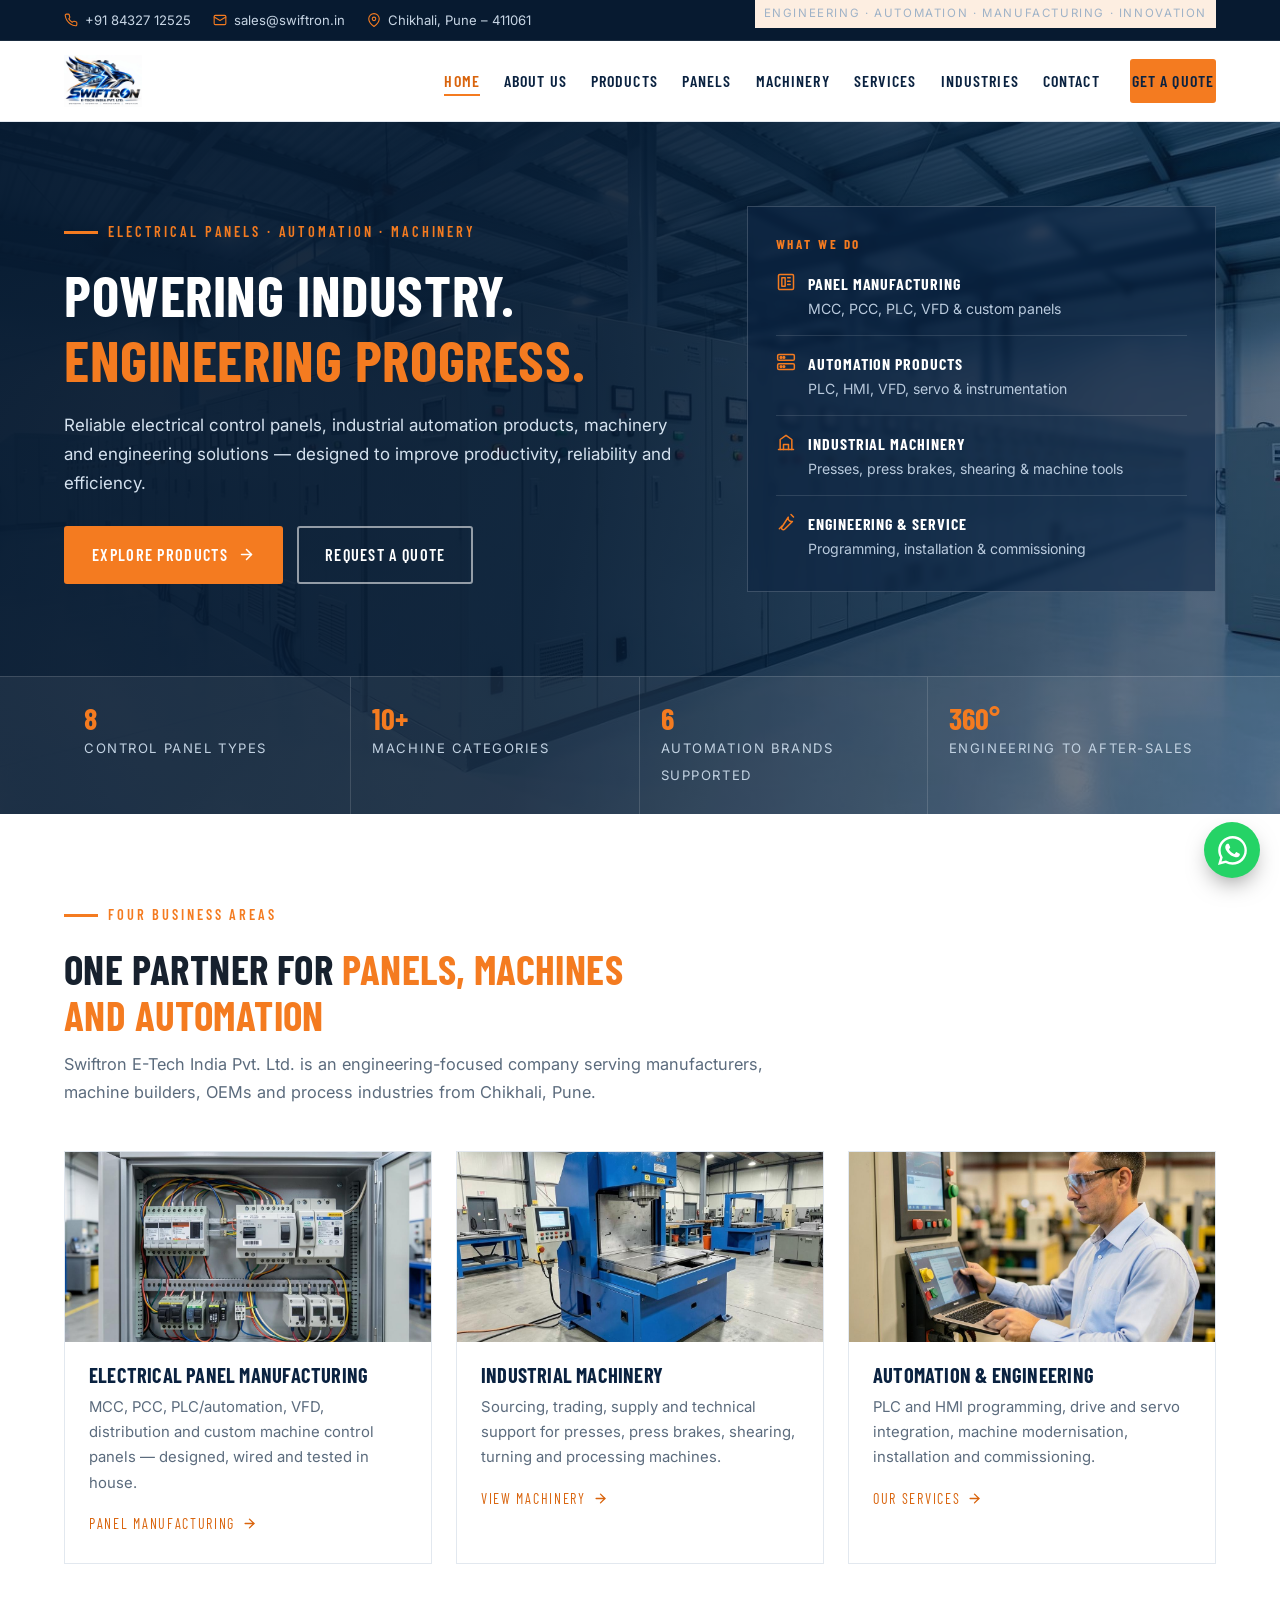
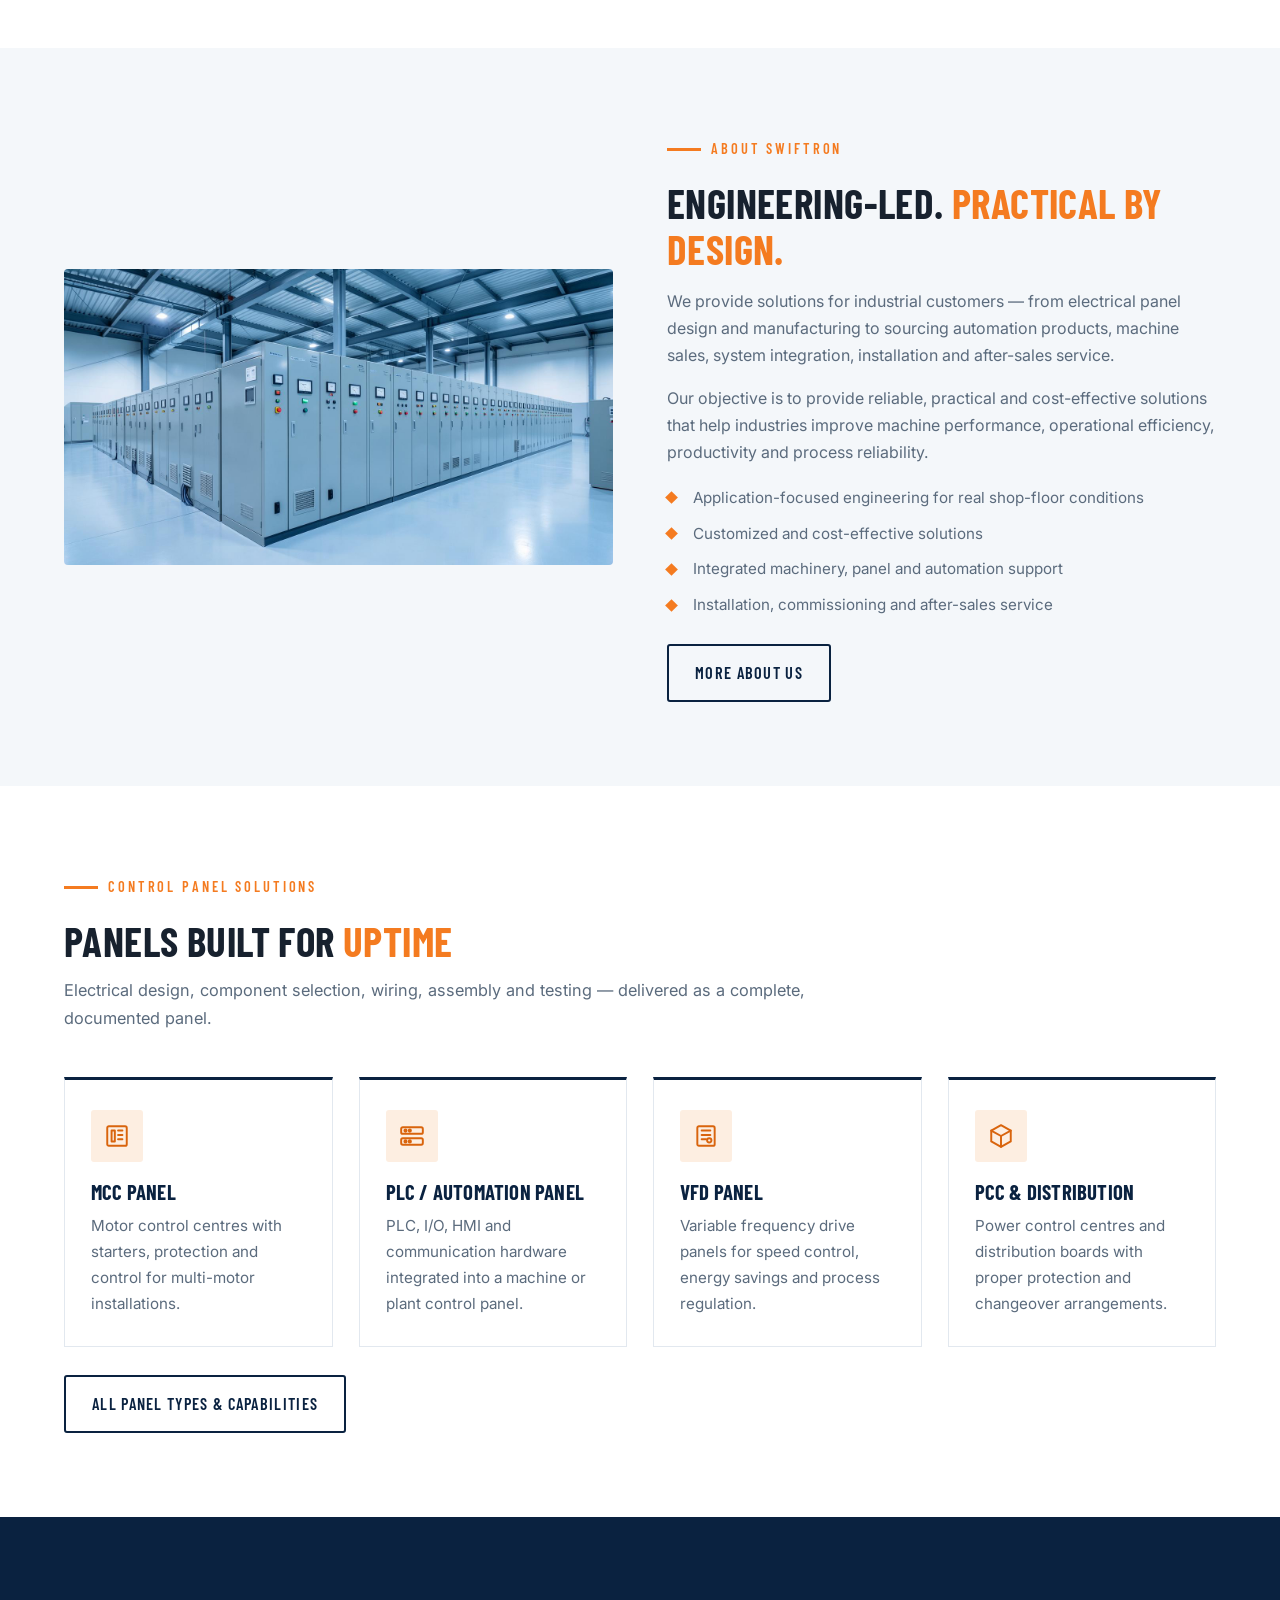
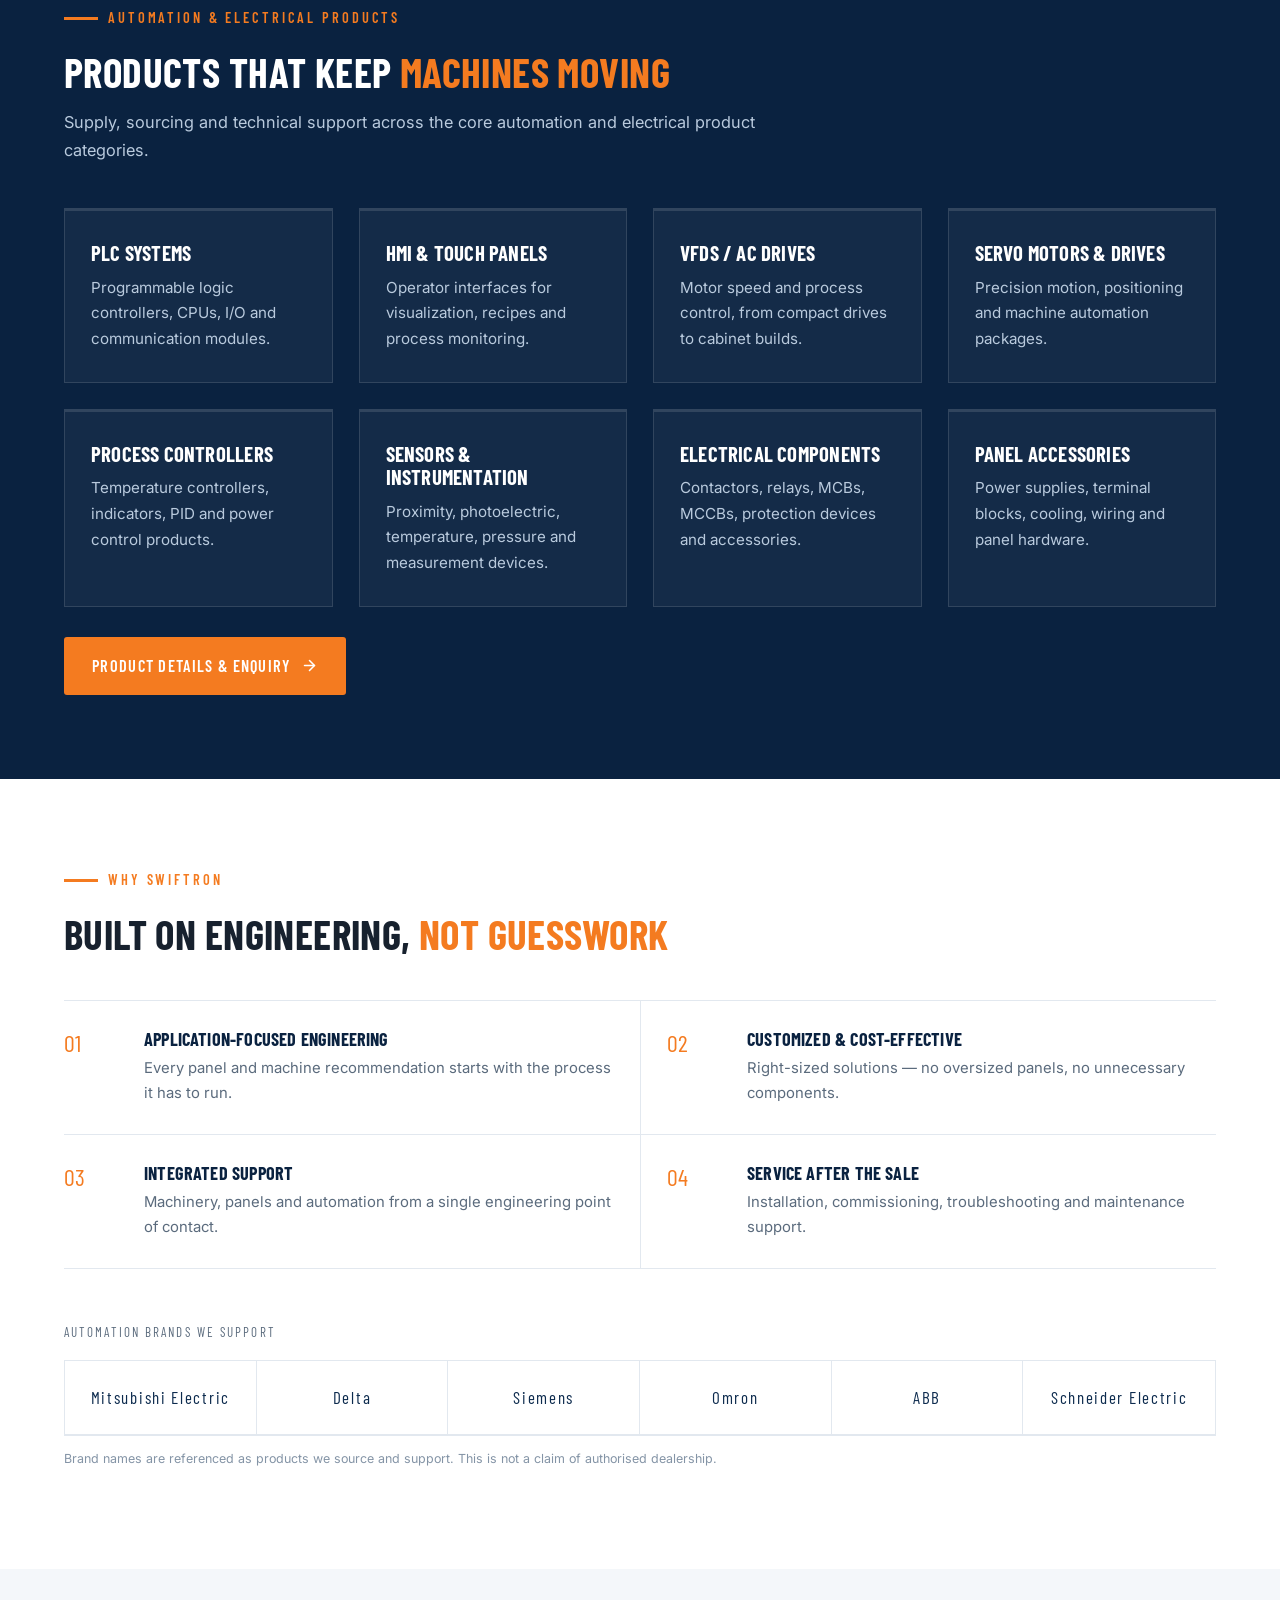
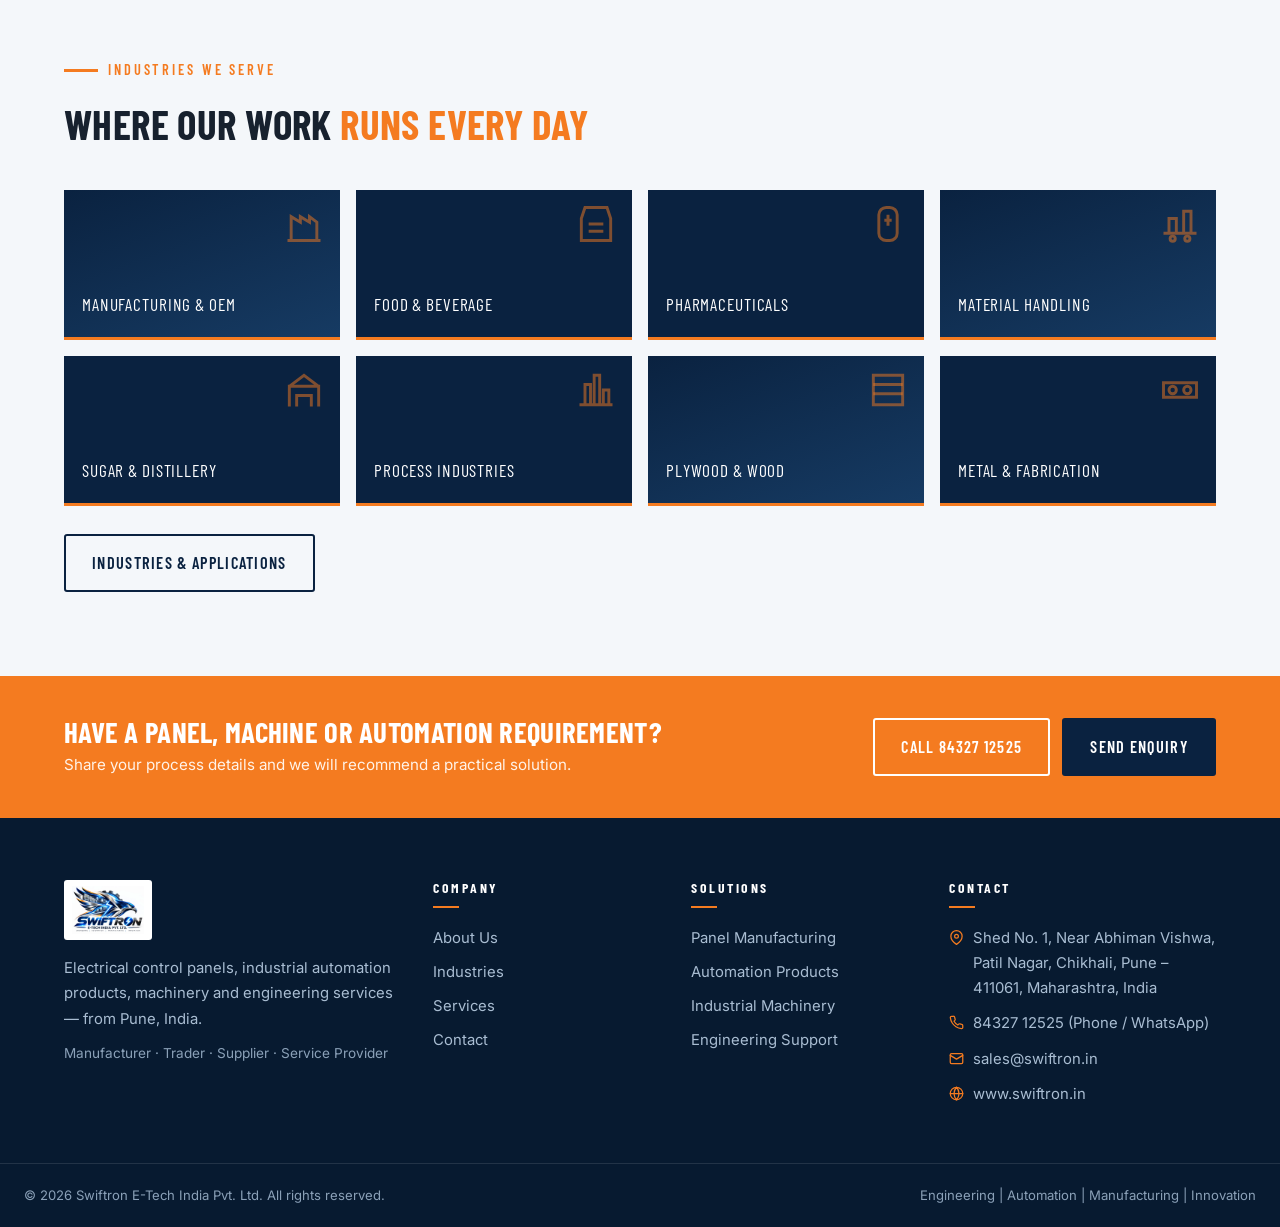
==== index.html @ 4778e4ed "Swiftron E-Tech India website. Static eight-page marketing site (home, about, products, panels, mach" ====
<!DOCTYPE html>
<html lang="en">
<head>
  <meta charset="UTF-8" />
  <meta name="viewport" content="width=device-width, initial-scale=1.0" />
  <title>Swiftron E-Tech India Pvt. Ltd. | Electrical Panels &amp; Industrial Automation</title>
  <meta name="description" content="Swiftron E-Tech India Pvt. Ltd. provides electrical control panel manufacturing, industrial automation products, machinery trading, PLC, HMI, VFD, servo solutions and engineering services in Pune, India." />
  <meta name="keywords" content="electrical control panel manufacturer Pune, industrial automation products, PLC HMI VFD servo drive supplier, MCC PCC PLC panel manufacturing, industrial machinery trading Pune, automation services" />
  <meta property="og:title" content="Swiftron E-Tech India Pvt. Ltd. | Electrical Panels &amp; Industrial Automation" />
  <meta property="og:description" content="Reliable electrical control panels, industrial automation products, machinery and engineering solutions from Pune, India." />
  <meta property="og:type" content="website" />
  <meta property="og:url" content="https://www.swiftron.in/" />
  <link rel="canonical" href="https://www.swiftron.in/" />
  <link rel="icon" href="assets/swiftron-logo.webp" />
  <link rel="preconnect" href="https://fonts.googleapis.com" />
  <link rel="preconnect" href="https://fonts.gstatic.com" crossorigin />
  <link href="https://fonts.googleapis.com/css2?family=Barlow+Condensed:wght@500;600;700&family=Inter:wght@400;500;600;700&display=swap" rel="stylesheet" />
  <link rel="stylesheet" href="css/style.css" />
</head>
<body>

  <!-- ================= TOP BAR ================= -->
  <div class="topbar">
    <div class="container topbar-inner">
      <ul>
        <li>
          <svg viewBox="0 0 24 24" fill="none" stroke="currentColor" stroke-width="1.9" stroke-linecap="round" stroke-linejoin="round"><path d="M22 16.92v3a2 2 0 0 1-2.18 2 19.8 19.8 0 0 1-8.63-3.07 19.5 19.5 0 0 1-6-6A19.8 19.8 0 0 1 2.12 4.2 2 2 0 0 1 4.11 2h3a2 2 0 0 1 2 1.72c.13.96.36 1.9.7 2.81a2 2 0 0 1-.45 2.11L8.09 9.91a16 16 0 0 0 6 6l1.27-1.27a2 2 0 0 1 2.11-.45c.91.34 1.85.57 2.81.7A2 2 0 0 1 22 16.92z"/></svg>
          <a href="tel:+918432712525">+91 84327 12525</a>
        </li>
        <li>
          <svg viewBox="0 0 24 24" fill="none" stroke="currentColor" stroke-width="1.9" stroke-linecap="round" stroke-linejoin="round"><rect x="2" y="4" width="20" height="16" rx="2"/><path d="m22 7-10 6L2 7"/></svg>
          <a href="mailto:sales@swiftron.in">sales@swiftron.in</a>
        </li>
        <li>
          <svg viewBox="0 0 24 24" fill="none" stroke="currentColor" stroke-width="1.9" stroke-linecap="round" stroke-linejoin="round"><path d="M21 10c0 7-9 13-9 13s-9-6-9-13a9 9 0 0 1 18 0z"/><circle cx="12" cy="10" r="3"/></svg>
          Chikhali, Pune – 411061
        </li>
      </ul>
      <span class="tag">Engineering · Automation · Manufacturing · Innovation</span>
    </div>
  </div>

  <!-- ================= HEADER ================= -->
  <header class="site-header">
    <div class="container header-inner">
      <a href="index.html" class="brand" aria-label="Swiftron E-Tech India — Home">
        <img src="assets/swiftron-logo.webp" alt="Swiftron E-Tech India Pvt. Ltd." />
      </a>

      <nav class="nav" aria-label="Main navigation">
        <ul class="nav-links" id="navLinks">
          <li><a href="index.html" class="active">Home</a></li>
          <li><a href="about.html">About Us</a></li>
          <li><a href="products.html">Products</a></li>
          <li><a href="panels.html">Panels</a></li>
          <li><a href="machinery.html">Machinery</a></li>
          <li><a href="services.html">Services</a></li>
          <li><a href="industries.html">Industries</a></li>
          <li><a href="contact.html">Contact</a></li>
          <li><a href="contact.html" class="btn btn-primary btn-sm nav-cta">Get a Quote</a></li>
        </ul>
        <button class="nav-toggle" aria-label="Toggle navigation" aria-expanded="false">
          <span></span><span></span><span></span>
        </button>
      </nav>
    </div>
  </header>

  <!-- ================= HERO ================= -->
  <section class="hero">
    <div class="hero-bg" aria-hidden="true"></div>
    <div class="container hero-inner">
      <div class="hero-copy">
        <span class="eyebrow">Electrical Panels · Automation · Machinery</span>
        <h1>Powering Industry.<br /><em>Engineering Progress.</em></h1>
        <p class="hero-sub">
          Reliable electrical control panels, industrial automation products, machinery and engineering
          solutions — designed to improve productivity, reliability and efficiency.
        </p>
        <div class="hero-cta">
          <a href="products.html" class="btn btn-primary">
            Explore Products
            <svg viewBox="0 0 24 24" fill="none" stroke="currentColor" stroke-width="2.2" stroke-linecap="round" stroke-linejoin="round"><path d="M5 12h14"/><path d="m12 5 7 7-7 7"/></svg>
          </a>
          <a href="contact.html" class="btn btn-outline">Request a Quote</a>
        </div>
      </div>

      <aside class="hero-panel">
        <h4>What we do</h4>
        <ul>
          <li>
            <svg viewBox="0 0 24 24" fill="none" stroke="currentColor" stroke-width="1.8" stroke-linecap="round" stroke-linejoin="round"><rect x="3" y="3" width="18" height="18" rx="1.5"/><path d="M7 7h4v10H7zM14 7h3M14 11h3M14 15h3"/></svg>
            <span><b>Panel Manufacturing</b><span>MCC, PCC, PLC, VFD &amp; custom panels</span></span>
          </li>
          <li>
            <svg viewBox="0 0 24 24" fill="none" stroke="currentColor" stroke-width="1.8" stroke-linecap="round" stroke-linejoin="round"><rect x="2" y="3" width="20" height="7" rx="1.5"/><rect x="2" y="14" width="20" height="7" rx="1.5"/><circle cx="6" cy="6.5" r="1"/><circle cx="9.5" cy="6.5" r="1"/><circle cx="6" cy="17.5" r="1"/><circle cx="9.5" cy="17.5" r="1"/></svg>
            <span><b>Automation Products</b><span>PLC, HMI, VFD, servo &amp; instrumentation</span></span>
          </li>
          <li>
            <svg viewBox="0 0 24 24" fill="none" stroke="currentColor" stroke-width="1.8" stroke-linecap="round" stroke-linejoin="round"><path d="M3 21h18"/><path d="M5 21V9l7-5 7 5v12"/><path d="M9 21v-6h6v6"/></svg>
            <span><b>Industrial Machinery</b><span>Presses, press brakes, shearing &amp; machine tools</span></span>
          </li>
          <li>
            <svg viewBox="0 0 24 24" fill="none" stroke="currentColor" stroke-width="1.8" stroke-linecap="round" stroke-linejoin="round"><path d="M14.7 6.3a4 4 0 0 0 5 5l-9.4 9.4a2.1 2.1 0 0 1-3-3z"/><path d="M18 3l3 3"/><path d="M4 20l3-3"/></svg>
            <span><b>Engineering &amp; Service</b><span>Programming, installation &amp; commissioning</span></span>
          </li>
        </ul>
      </aside>
    </div>

    <div class="stat-strip">
      <div class="container">
        <div class="stat"><strong>8</strong><span>Control panel types</span></div>
        <div class="stat"><strong>10+</strong><span>Machine categories</span></div>
        <div class="stat"><strong>6</strong><span>Automation brands supported</span></div>
        <div class="stat"><strong>360°</strong><span>Engineering to after-sales</span></div>
      </div>
    </div>
  </section>

  <!-- ================= CAPABILITIES ================= -->
  <section class="section">
    <div class="container">
      <div class="sec-head reveal">
        <span class="eyebrow">Four business areas</span>
        <h2>One partner for <span class="accent">panels, machines<br />and automation</span></h2>
        <p>Swiftron E-Tech India Pvt. Ltd. is an engineering-focused company serving manufacturers, machine builders, OEMs and process industries from Chikhali, Pune.</p>
      </div>

      <div class="cap-grid">
        <a href="panels.html" class="cap reveal">
          <div class="cap-img"><img src="assets/panel.jpg" alt="Electrical control panel interior with PLC and wiring" loading="lazy" /></div>
          <div class="cap-body">
            <h3>Electrical Panel Manufacturing</h3>
            <p>MCC, PCC, PLC/automation, VFD, distribution and custom machine control panels — designed, wired and tested in house.</p>
            <span class="cap-link">Panel manufacturing
              <svg viewBox="0 0 24 24" fill="none" stroke="currentColor" stroke-width="2.2" stroke-linecap="round" stroke-linejoin="round"><path d="M5 12h14"/><path d="m12 5 7 7-7 7"/></svg>
            </span>
          </div>
        </a>

        <a href="machinery.html" class="cap reveal">
          <div class="cap-img"><img src="assets/machinery.jpg" alt="Hydraulic press brake machine in a fabrication workshop" loading="lazy" /></div>
          <div class="cap-body">
            <h3>Industrial Machinery</h3>
            <p>Sourcing, trading, supply and technical support for presses, press brakes, shearing, turning and processing machines.</p>
            <span class="cap-link">View machinery
              <svg viewBox="0 0 24 24" fill="none" stroke="currentColor" stroke-width="2.2" stroke-linecap="round" stroke-linejoin="round"><path d="M5 12h14"/><path d="m12 5 7 7-7 7"/></svg>
            </span>
          </div>
        </a>

        <a href="services.html" class="cap reveal">
          <div class="cap-img"><img src="assets/engineer.jpg" alt="Automation engineer commissioning a control panel with a laptop" loading="lazy" /></div>
          <div class="cap-body">
            <h3>Automation &amp; Engineering</h3>
            <p>PLC and HMI programming, drive and servo integration, machine modernisation, installation and commissioning.</p>
            <span class="cap-link">Our services
              <svg viewBox="0 0 24 24" fill="none" stroke="currentColor" stroke-width="2.2" stroke-linecap="round" stroke-linejoin="round"><path d="M5 12h14"/><path d="m12 5 7 7-7 7"/></svg>
            </span>
          </div>
        </a>
      </div>
    </div>
  </section>

  <!-- ================= ABOUT SPLIT ================= -->
  <section class="section paper">
    <div class="container split">
      <div class="split-media reveal">
        <img src="assets/hero.jpg" alt="Row of industrial electrical control panels" loading="lazy" />
      </div>
      <div class="reveal">
        <span class="eyebrow">About Swiftron</span>
        <h2>Engineering-led. <span class="accent">Practical by design.</span></h2>
        <p>
          We provide solutions for industrial customers — from electrical panel design and manufacturing
          to sourcing automation products, machine sales, system integration, installation and
          after-sales service.
        </p>
        <p>
          Our objective is to provide reliable, practical and cost-effective solutions that help industries
          improve machine performance, operational efficiency, productivity and process reliability.
        </p>
        <ul class="tick-list">
          <li>Application-focused engineering for real shop-floor conditions</li>
          <li>Customized and cost-effective solutions</li>
          <li>Integrated machinery, panel and automation support</li>
          <li>Installation, commissioning and after-sales service</li>
        </ul>
        <p style="margin-top:26px;margin-bottom:0">
          <a href="about.html" class="btn btn-ghost">More about us</a>
        </p>
      </div>
    </div>
  </section>

  <!-- ================= PANEL SOLUTIONS ================= -->
  <section class="section">
    <div class="container">
      <div class="sec-head reveal">
        <span class="eyebrow">Control panel solutions</span>
        <h2>Panels built for <span class="accent">uptime</span></h2>
        <p>Electrical design, component selection, wiring, assembly and testing — delivered as a complete, documented panel.</p>
      </div>

      <div class="grid grid-4">
        <a href="panels.html" class="card reveal" style="border-top-color:var(--navy-800)">
          <span class="icon-badge"><svg viewBox="0 0 24 24" fill="none" stroke="currentColor" stroke-width="1.8" stroke-linecap="round" stroke-linejoin="round"><rect x="3" y="3" width="18" height="18" rx="1.5"/><path d="M7 7h3v10H7zM13 7h4M13 11h4M13 15h4"/></svg></span>
          <h3>MCC Panel</h3>
          <p>Motor control centres with starters, protection and control for multi-motor installations.</p>
        </a>
        <a href="panels.html" class="card reveal" style="border-top-color:var(--navy-800)">
          <span class="icon-badge"><svg viewBox="0 0 24 24" fill="none" stroke="currentColor" stroke-width="1.8" stroke-linecap="round" stroke-linejoin="round"><rect x="2" y="4" width="20" height="6" rx="1.5"/><rect x="2" y="14" width="20" height="6" rx="1.5"/><circle cx="6" cy="7" r="1"/><circle cx="10" cy="7" r="1"/><circle cx="6" cy="17" r="1"/><circle cx="10" cy="17" r="1"/></svg></span>
          <h3>PLC / Automation Panel</h3>
          <p>PLC, I/O, HMI and communication hardware integrated into a machine or plant control panel.</p>
        </a>
        <a href="panels.html" class="card reveal" style="border-top-color:var(--navy-800)">
          <span class="icon-badge"><svg viewBox="0 0 24 24" fill="none" stroke="currentColor" stroke-width="1.8" stroke-linecap="round" stroke-linejoin="round"><rect x="4" y="3" width="16" height="18" rx="1.5"/><path d="M8 7h8M8 11h8M8 15h4"/><circle cx="15" cy="16" r="2"/></svg></span>
          <h3>VFD Panel</h3>
          <p>Variable frequency drive panels for speed control, energy savings and process regulation.</p>
        </a>
        <a href="panels.html" class="card reveal" style="border-top-color:var(--navy-800)">
          <span class="icon-badge"><svg viewBox="0 0 24 24" fill="none" stroke="currentColor" stroke-width="1.8" stroke-linecap="round" stroke-linejoin="round"><path d="M12 2 3 7v10l9 5 9-5V7z"/><path d="M12 12v10M3 7l9 5 9-5"/></svg></span>
          <h3>PCC &amp; Distribution</h3>
          <p>Power control centres and distribution boards with proper protection and changeover arrangements.</p>
        </a>
      </div>

      <p class="reveal" style="margin-top:28px;margin-bottom:0">
        <a href="panels.html" class="btn btn-ghost">All panel types &amp; capabilities</a>
      </p>
    </div>
  </section>

  <!-- ================= PRODUCT RANGE ================= -->
  <section class="section dark">
    <div class="container">
      <div class="sec-head reveal">
        <span class="eyebrow">Automation &amp; electrical products</span>
        <h2>Products that keep <span class="accent">machines moving</span></h2>
        <p>Supply, sourcing and technical support across the core automation and electrical product categories.</p>
      </div>

      <div class="grid grid-4">
        <div class="card reveal" style="background:rgba(255,255,255,.04);border-color:rgba(255,255,255,.12)">
          <h3 style="color:#fff">PLC Systems</h3>
          <p style="color:#b9cadd">Programmable logic controllers, CPUs, I/O and communication modules.</p>
        </div>
        <div class="card reveal" style="background:rgba(255,255,255,.04);border-color:rgba(255,255,255,.12)">
          <h3 style="color:#fff">HMI &amp; Touch Panels</h3>
          <p style="color:#b9cadd">Operator interfaces for visualization, recipes and process monitoring.</p>
        </div>
        <div class="card reveal" style="background:rgba(255,255,255,.04);border-color:rgba(255,255,255,.12)">
          <h3 style="color:#fff">VFDs / AC Drives</h3>
          <p style="color:#b9cadd">Motor speed and process control, from compact drives to cabinet builds.</p>
        </div>
        <div class="card reveal" style="background:rgba(255,255,255,.04);border-color:rgba(255,255,255,.12)">
          <h3 style="color:#fff">Servo Motors &amp; Drives</h3>
          <p style="color:#b9cadd">Precision motion, positioning and machine automation packages.</p>
        </div>
        <div class="card reveal" style="background:rgba(255,255,255,.04);border-color:rgba(255,255,255,.12)">
          <h3 style="color:#fff">Process Controllers</h3>
          <p style="color:#b9cadd">Temperature controllers, indicators, PID and power control products.</p>
        </div>
        <div class="card reveal" style="background:rgba(255,255,255,.04);border-color:rgba(255,255,255,.12)">
          <h3 style="color:#fff">Sensors &amp; Instrumentation</h3>
          <p style="color:#b9cadd">Proximity, photoelectric, temperature, pressure and measurement devices.</p>
        </div>
        <div class="card reveal" style="background:rgba(255,255,255,.04);border-color:rgba(255,255,255,.12)">
          <h3 style="color:#fff">Electrical Components</h3>
          <p style="color:#b9cadd">Contactors, relays, MCBs, MCCBs, protection devices and accessories.</p>
        </div>
        <div class="card reveal" style="background:rgba(255,255,255,.04);border-color:rgba(255,255,255,.12)">
          <h3 style="color:#fff">Panel Accessories</h3>
          <p style="color:#b9cadd">Power supplies, terminal blocks, cooling, wiring and panel hardware.</p>
        </div>
      </div>

      <p class="reveal" style="margin-top:30px;margin-bottom:0">
        <a href="products.html" class="btn btn-primary">Product details &amp; enquiry
          <svg viewBox="0 0 24 24" fill="none" stroke="currentColor" stroke-width="2.2" stroke-linecap="round" stroke-linejoin="round"><path d="M5 12h14"/><path d="m12 5 7 7-7 7"/></svg>
        </a>
      </p>
    </div>
  </section>

  <!-- ================= WHY US ================= -->
  <section class="section">
    <div class="container">
      <div class="sec-head reveal">
        <span class="eyebrow">Why Swiftron</span>
        <h2>Built on engineering, <span class="accent">not guesswork</span></h2>
      </div>

      <div class="why-grid">
        <div class="why-item reveal">
          <span class="why-num">01</span>
          <div>
            <h3>Application-focused engineering</h3>
            <p>Every panel and machine recommendation starts with the process it has to run.</p>
          </div>
        </div>
        <div class="why-item reveal">
          <span class="why-num">02</span>
          <div>
            <h3>Customized &amp; cost-effective</h3>
            <p>Right-sized solutions — no oversized panels, no unnecessary components.</p>
          </div>
        </div>
        <div class="why-item reveal">
          <span class="why-num">03</span>
          <div>
            <h3>Integrated support</h3>
            <p>Machinery, panels and automation from a single engineering point of contact.</p>
          </div>
        </div>
        <div class="why-item reveal">
          <span class="why-num">04</span>
          <div>
            <h3>Service after the sale</h3>
            <p>Installation, commissioning, troubleshooting and maintenance support.</p>
          </div>
        </div>
      </div>

      <div class="reveal" style="margin-top:52px">
        <p style="font-family:var(--head);letter-spacing:.16em;text-transform:uppercase;font-size:.82rem;color:var(--muted);margin-bottom:16px">Automation brands we support</p>
        <div class="brand-strip">
          <div>Mitsubishi Electric</div>
          <div>Delta</div>
          <div>Siemens</div>
          <div>Omron</div>
          <div>ABB</div>
          <div>Schneider Electric</div>
        </div>
        <p style="font-size:.78rem;color:#8494a6;margin-top:12px">Brand names are referenced as products we source and support. This is not a claim of authorised dealership.</p>
      </div>
    </div>
  </section>

  <!-- ================= INDUSTRIES ================= -->
  <section class="section paper">
    <div class="container">
      <div class="sec-head reveal">
        <span class="eyebrow">Industries we serve</span>
        <h2>Where our work <span class="accent">runs every day</span></h2>
      </div>

      <div class="ind-grid">
        <div class="ind reveal"><svg viewBox="0 0 24 24" fill="none" stroke="currentColor" stroke-width="1.6"><path d="M3 21h18M5 21V8l5 3V8l5 3V8l4 3v10"/></svg><span>Manufacturing &amp; OEM</span></div>
        <div class="ind reveal"><svg viewBox="0 0 24 24" fill="none" stroke="currentColor" stroke-width="1.6"><path d="M6 3h12l2 6v12H4V9z"/><path d="M8 12h8M8 16h8"/></svg><span>Food &amp; Beverage</span></div>
        <div class="ind reveal"><svg viewBox="0 0 24 24" fill="none" stroke="currentColor" stroke-width="1.6"><rect x="7" y="3" width="10" height="18" rx="4"/><path d="M12 7v6M10 10h4"/></svg><span>Pharmaceuticals</span></div>
        <div class="ind reveal"><svg viewBox="0 0 24 24" fill="none" stroke="currentColor" stroke-width="1.6"><path d="M3 17h18M6 17V9h4v8M14 17V5h4v12"/><circle cx="8" cy="20" r="1.4"/><circle cx="16" cy="20" r="1.4"/></svg><span>Material Handling</span></div>
        <div class="ind reveal"><svg viewBox="0 0 24 24" fill="none" stroke="currentColor" stroke-width="1.6"><path d="M4 21V10h16v11M8 21v-6h8v6M4 10l8-6 8 6"/></svg><span>Sugar &amp; Distillery</span></div>
        <div class="ind reveal"><svg viewBox="0 0 24 24" fill="none" stroke="currentColor" stroke-width="1.6"><path d="M3 20h18M6 20V9h3v11M11 20V4h3v16M16 20v-8h3v8"/></svg><span>Process Industries</span></div>
        <div class="ind reveal"><svg viewBox="0 0 24 24" fill="none" stroke="currentColor" stroke-width="1.6"><path d="M4 4h16v16H4z"/><path d="M4 9h16M4 14h16"/></svg><span>Plywood &amp; Wood</span></div>
        <div class="ind reveal"><svg viewBox="0 0 24 24" fill="none" stroke="currentColor" stroke-width="1.6"><path d="M3 8h18v8H3z"/><circle cx="8" cy="12" r="2"/><circle cx="16" cy="12" r="2"/></svg><span>Metal &amp; Fabrication</span></div>
      </div>

      <p class="reveal" style="margin-top:28px;margin-bottom:0">
        <a href="industries.html" class="btn btn-ghost">Industries &amp; applications</a>
      </p>
    </div>
  </section>

  <!-- ================= CTA ================= -->
  <section class="cta-band">
    <div class="container">
      <div>
        <h3>Have a panel, machine or automation requirement?</h3>
        <p>Share your process details and we will recommend a practical solution.</p>
      </div>
      <div style="display:flex;gap:12px;flex-wrap:wrap">
        <a href="tel:+918432712525" class="btn btn-outline">Call 84327 12525</a>
        <a href="contact.html" class="btn btn-navy">Send Enquiry</a>
      </div>
    </div>
  </section>

  <!-- ================= FOOTER ================= -->
  <footer class="footer">
    <div class="container footer-grid">
      <div class="footer-brand">
        <img src="assets/swiftron-logo.webp" alt="Swiftron E-Tech India Pvt. Ltd." />
        <p>Electrical control panels, industrial automation products, machinery and engineering services — from Pune, India.</p>
        <p style="color:#8ba1b8;font-size:.85rem">Manufacturer · Trader · Supplier · Service Provider</p>
      </div>

      <div>
        <h4>Company</h4>
        <ul>
          <li><a href="about.html">About Us</a></li>
          <li><a href="industries.html">Industries</a></li>
          <li><a href="services.html">Services</a></li>
          <li><a href="contact.html">Contact</a></li>
        </ul>
      </div>

      <div>
        <h4>Solutions</h4>
        <ul>
          <li><a href="panels.html">Panel Manufacturing</a></li>
          <li><a href="products.html">Automation Products</a></li>
          <li><a href="machinery.html">Industrial Machinery</a></li>
          <li><a href="services.html">Engineering Support</a></li>
        </ul>
      </div>

      <div>
        <h4>Contact</h4>
        <p class="contact-line">
          <svg viewBox="0 0 24 24" fill="none" stroke="currentColor" stroke-width="2" stroke-linecap="round" stroke-linejoin="round"><path d="M21 10c0 7-9 13-9 13s-9-6-9-13a9 9 0 0 1 18 0z"/><circle cx="12" cy="10" r="3"/></svg>
          <span>Shed No. 1, Near Abhiman Vishwa, Patil Nagar, Chikhali, Pune – 411061, Maharashtra, India</span>
        </p>
        <p class="contact-line">
          <svg viewBox="0 0 24 24" fill="none" stroke="currentColor" stroke-width="2" stroke-linecap="round" stroke-linejoin="round"><path d="M22 16.92v3a2 2 0 0 1-2.18 2 19.8 19.8 0 0 1-8.63-3.07 19.5 19.5 0 0 1-6-6A19.8 19.8 0 0 1 2.12 4.2 2 2 0 0 1 4.11 2h3a2 2 0 0 1 2 1.72c.13.96.36 1.9.7 2.81a2 2 0 0 1-.45 2.11L8.09 9.91a16 16 0 0 0 6 6l1.27-1.27a2 2 0 0 1 2.11-.45c.91.34 1.85.57 2.81.7A2 2 0 0 1 22 16.92z"/></svg>
          <span><a href="tel:+918432712525">84327 12525</a> (Phone / WhatsApp)</span>
        </p>
        <p class="contact-line">
          <svg viewBox="0 0 24 24" fill="none" stroke="currentColor" stroke-width="2" stroke-linecap="round" stroke-linejoin="round"><rect x="2" y="4" width="20" height="16" rx="2"/><path d="m22 7-10 6L2 7"/></svg>
          <span><a href="mailto:sales@swiftron.in">sales@swiftron.in</a></span>
        </p>
        <p class="contact-line">
          <svg viewBox="0 0 24 24" fill="none" stroke="currentColor" stroke-width="2" stroke-linecap="round" stroke-linejoin="round"><circle cx="12" cy="12" r="10"/><path d="M2 12h20"/><path d="M12 2a15.3 15.3 0 0 1 4 10 15.3 15.3 0 0 1-4 10 15.3 15.3 0 0 1-4-10 15.3 15.3 0 0 1 4-10z"/></svg>
          <span><a href="https://www.swiftron.in">www.swiftron.in</a></span>
        </p>
      </div>
    </div>

    <div class="footer-bottom">
      <p style="margin:0">© <span id="year">2026</span> Swiftron E-Tech India Pvt. Ltd. All rights reserved.</p>
      <p style="margin:0">Engineering | Automation | Manufacturing | Innovation</p>
    </div>
  </footer>

  <a href="#" class="wa-float" data-wa="Hello Swiftron E-Tech, I would like to discuss a requirement." aria-label="Chat on WhatsApp">
    <svg viewBox="0 0 24 24" fill="currentColor" aria-hidden="true"><path d="M17.47 14.38c-.3-.15-1.76-.87-2.03-.97-.27-.1-.47-.15-.67.15-.2.3-.77.97-.94 1.16-.17.2-.35.22-.64.08-.3-.15-1.26-.47-2.39-1.48-.88-.79-1.48-1.76-1.65-2.06-.17-.3-.02-.46.13-.6.13-.14.3-.35.45-.52.15-.17.2-.3.3-.5.1-.2.05-.37-.03-.52-.07-.15-.67-1.61-.92-2.2-.24-.58-.49-.5-.67-.51h-.57c-.2 0-.52.07-.79.37-.27.3-1.04 1.02-1.04 2.48s1.06 2.87 1.21 3.07c.15.2 2.1 3.2 5.08 4.49.7.3 1.26.49 1.69.62.71.23 1.36.2 1.87.12.57-.09 1.76-.72 2-1.41.25-.7.25-1.29.18-1.42-.08-.12-.28-.2-.57-.35M12.05 21.8h-.01a9.87 9.87 0 0 1-5.03-1.38l-.36-.21-3.74.98 1-3.65-.24-.37a9.86 9.86 0 0 1-1.51-5.26C2.16 6.45 6.6 2 12.05 2c2.64 0 5.12 1.03 6.99 2.9a9.83 9.83 0 0 1 2.89 6.99c0 5.45-4.44 9.89-9.88 9.89m8.4-18.3A11.82 11.82 0 0 0 12.05 0C5.5 0 .16 5.34.16 11.89c0 2.1.55 4.14 1.59 5.95L0 24l6.3-1.65a11.88 11.88 0 0 0 5.69 1.45h.01c6.55 0 11.89-5.34 11.89-11.89 0-3.18-1.24-6.17-3.48-8.41z"/></svg>
  </a>

  <script src="js/main.js"></script>
</body>
</html>
---- css/style.css ----
/* ============================================================
   SWIFTRON E-TECH INDIA PVT. LTD. — stylesheet
   Navy · Orange · White industrial theme
   ============================================================ */

:root {
  --navy-900: #071a30;
  --navy-800: #0a2240;
  --navy-700: #0d2b4e;
  --navy-600: #143a63;
  --navy-500: #1e4b7a;
  --orange: #f47b20;
  --orange-dark: #d9640d;
  --orange-soft: #fdeee1;
  --ink: #17212e;
  --muted: #5b6b7d;
  --line: #e2e8ef;
  --paper: #f4f7fa;
  --white: #ffffff;
  --radius: 6px;
  --shadow-sm: 0 2px 8px rgba(7, 26, 48, .07);
  --shadow: 0 18px 40px -22px rgba(7, 26, 48, .45);
  --container: 1200px;
  --head: "Barlow Condensed", "Arial Narrow", Arial, sans-serif;
  --body: "Inter", system-ui, -apple-system, "Segoe UI", Arial, sans-serif;
}

* { box-sizing: border-box; }

html { scroll-behavior: smooth; }

body {
  margin: 0;
  font-family: var(--body);
  font-size: 16px;
  line-height: 1.7;
  color: var(--ink);
  background: var(--white);
  -webkit-font-smoothing: antialiased;
}

img { max-width: 100%; display: block; }

a { color: inherit; text-decoration: none; }

h1, h2, h3, h4, h5 {
  font-family: var(--head);
  font-weight: 700;
  line-height: 1.12;
  letter-spacing: .01em;
  margin: 0 0 .5em;
  text-transform: uppercase;
}

h1 { font-size: clamp(2.1rem, 4.6vw, 3.6rem); }
h2 { font-size: clamp(1.7rem, 3.2vw, 2.6rem); }
h3 { font-size: 1.3rem; }

p { margin: 0 0 1rem; }

ul { margin: 0; padding: 0; list-style: none; }

.container {
  width: 100%;
  max-width: var(--container);
  margin: 0 auto;
  padding: 0 24px;
}

/* ---------------- Buttons ---------------- */
.btn {
  display: inline-flex;
  align-items: center;
  gap: 10px;
  padding: 13px 26px;
  border: 2px solid transparent;
  border-radius: 3px;
  font-family: var(--head);
  font-size: 1.02rem;
  font-weight: 600;
  letter-spacing: .08em;
  text-transform: uppercase;
  cursor: pointer;
  transition: transform .18s ease, background .18s ease, color .18s ease, border-color .18s ease;
}
.btn svg { width: 17px; height: 17px; flex: none; }
.btn:hover { transform: translateY(-2px); }

.btn-primary { background: var(--orange); color: #fff; }
.btn-primary:hover { background: var(--orange-dark); }

.btn-navy { background: var(--navy-800); color: #fff; }
.btn-navy:hover { background: var(--navy-600); }

.btn-outline { border-color: rgba(255, 255, 255, .55); color: #fff; }
.btn-outline:hover { border-color: #fff; background: rgba(255, 255, 255, .1); }

.btn-ghost { border-color: var(--navy-800); color: var(--navy-800); }
.btn-ghost:hover { background: var(--navy-800); color: #fff; }

.btn-sm { padding: 10px 18px; font-size: .92rem; }
.btn-block { width: 100%; justify-content: center; }

/* ---------------- Top bar ---------------- */
.topbar {
  background: var(--navy-900);
  color: #c7d5e4;
  font-size: .82rem;
  border-bottom: 1px solid rgba(255, 255, 255, .08);
}
.topbar-inner {
  display: flex;
  justify-content: space-between;
  align-items: center;
  gap: 16px;
  min-height: 40px;
  flex-wrap: wrap;
}
.topbar ul { display: flex; gap: 22px; flex-wrap: wrap; }
.topbar li { display: flex; align-items: center; gap: 7px; }
.topbar svg { width: 14px; height: 14px; color: var(--orange); flex: none; }
.topbar a:hover { color: #fff; }
.topbar .tag { letter-spacing: .14em; text-transform: uppercase; font-size: .72rem; color: #9fb3c8; }

/* ---------------- Header ---------------- */
.site-header {
  position: sticky;
  top: 0;
  z-index: 60;
  background: #fff;
  border-bottom: 1px solid var(--line);
  transition: box-shadow .2s ease;
}
.site-header.is-stuck { box-shadow: 0 6px 20px rgba(7, 26, 48, .09); }

.header-inner {
  display: flex;
  align-items: center;
  justify-content: space-between;
  gap: 18px;
  min-height: 80px;
}

.brand { display: flex; align-items: center; gap: 12px; }
.brand img { height: 52px; width: auto; }
.brand-text { display: flex; flex-direction: column; line-height: 1.1; }
.brand-text strong {
  font-family: var(--head);
  font-size: 1.05rem;
  letter-spacing: .16em;
  color: var(--navy-800);
}
.brand-text span {
  font-size: .62rem;
  letter-spacing: .18em;
  text-transform: uppercase;
  color: var(--muted);
}

.nav { display: flex; align-items: center; gap: 26px; }
.nav-links { display: flex; align-items: center; gap: 24px; }
.nav-links > li > a {
  position: relative;
  font-family: var(--head);
  font-size: 1rem;
  font-weight: 600;
  letter-spacing: .07em;
  text-transform: uppercase;
  color: var(--navy-800);
  padding: 6px 0;
}
.nav-links > li > a::after {
  content: "";
  position: absolute;
  left: 0; bottom: 0;
  height: 2px; width: 0;
  background: var(--orange);
  transition: width .22s ease;
}
.nav-links > li > a:hover::after,
.nav-links > li > a.active::after { width: 100%; }
.nav-links > li > a.active { color: var(--orange-dark); }

.nav-cta { margin-left: 6px; }

.nav-toggle {
  display: none;
  width: 44px; height: 40px;
  background: var(--navy-800);
  border: 0; border-radius: 3px;
  cursor: pointer;
  padding: 10px;
}
.nav-toggle span {
  display: block; height: 2px; background: #fff; margin: 4px 0;
  transition: transform .2s ease, opacity .2s ease;
}
.nav-toggle[aria-expanded="true"] span:nth-child(1) { transform: translateY(6px) rotate(45deg); }
.nav-toggle[aria-expanded="true"] span:nth-child(2) { opacity: 0; }
.nav-toggle[aria-expanded="true"] span:nth-child(3) { transform: translateY(-6px) rotate(-45deg); }

/* ---------------- Hero (home) ---------------- */
.hero {
  position: relative;
  color: #fff;
  background: var(--navy-900);
  overflow: hidden;
}
.hero-bg {
  position: absolute;
  inset: 0;
  background: url("../assets/hero.jpg") center 45% / cover no-repeat;
}
.hero-bg::after {
  content: "";
  position: absolute; inset: 0;
  background:
    linear-gradient(100deg, rgba(7, 26, 48, .96) 0%, rgba(7, 26, 48, .9) 45%, rgba(7, 26, 48, .55) 100%);
}
.hero-inner {
  position: relative;
  z-index: 2;
  display: grid;
  grid-template-columns: minmax(0, 1.15fr) minmax(0, .85fr);
  gap: 48px;
  align-items: center;
  padding-top: 84px;
  padding-bottom: 84px;
}
.eyebrow {
  display: inline-flex;
  align-items: center;
  gap: 10px;
  font-family: var(--head);
  font-size: .9rem;
  font-weight: 600;
  letter-spacing: .2em;
  text-transform: uppercase;
  color: var(--orange);
  margin-bottom: 18px;
}
.eyebrow::before {
  content: "";
  width: 34px; height: 3px;
  background: var(--orange);
}
.hero h1 { color: #fff; margin-bottom: 20px; }
.hero h1 em { font-style: normal; color: var(--orange); }
.hero-sub {
  font-size: 1.06rem;
  color: #d5e2ef;
  max-width: 60ch;
  margin-bottom: 28px;
}
.hero-cta { display: flex; flex-wrap: wrap; gap: 14px; }

.hero-panel {
  border: 1px solid rgba(255, 255, 255, .18);
  background: rgba(10, 34, 64, .55);
  backdrop-filter: blur(3px);
  padding: 30px 28px;
}
.hero-panel h4 {
  font-size: .82rem;
  letter-spacing: .2em;
  color: var(--orange);
  margin-bottom: 18px;
}
.hero-panel ul { display: grid; gap: 14px; }
.hero-panel li {
  display: flex;
  gap: 12px;
  padding-bottom: 14px;
  border-bottom: 1px solid rgba(255, 255, 255, .12);
  font-size: .95rem;
  color: #e3ecf5;
}
.hero-panel li:last-child { border-bottom: 0; padding-bottom: 0; }
.hero-panel li svg { width: 20px; height: 20px; color: var(--orange); flex: none; margin-top: 2px; }
.hero-panel li b { display: block; color: #fff; font-family: var(--head); letter-spacing: .06em; font-size: 1rem; text-transform: uppercase; }
.hero-panel li span { color: #b9cadd; font-size: .88rem; }

/* Stat strip */
.stat-strip {
  position: relative;
  z-index: 2;
  background: rgba(255, 255, 255, .06);
  border-top: 1px solid rgba(255, 255, 255, .14);
}
.stat-strip .container {
  display: grid;
  grid-template-columns: repeat(4, 1fr);
  gap: 1px;
}
.stat {
  padding: 26px 20px;
  border-right: 1px solid rgba(255, 255, 255, .14);
}
.stat:last-child { border-right: 0; }
.stat strong {
  display: block;
  font-family: var(--head);
  font-size: 1.9rem;
  color: var(--orange);
  line-height: 1;
}
.stat span {
  font-size: .82rem;
  letter-spacing: .12em;
  text-transform: uppercase;
  color: #c2d2e2;
}

/* ---------------- Page banner ---------------- */
.page-hero {
  position: relative;
  color: #fff;
  background: var(--navy-900);
  overflow: hidden;
}
.page-hero .bg {
  position: absolute; inset: 0;
  background: center / cover no-repeat;
  opacity: .42;
}
.page-hero::after {
  content: "";
  position: absolute; inset: 0;
  background: linear-gradient(95deg, rgba(7, 26, 48, .96) 10%, rgba(10, 34, 64, .78) 70%, rgba(10, 34, 64, .55) 100%);
}
.page-hero .container {
  position: relative;
  z-index: 2;
  padding-top: 62px;
  padding-bottom: 62px;
}
.page-hero h1 { color: #fff; margin-bottom: 12px; max-width: 22ch; }
.page-hero p { color: #cfdcea; max-width: 62ch; margin: 0; }
.crumbs {
  display: flex;
  gap: 8px;
  font-size: .78rem;
  letter-spacing: .12em;
  text-transform: uppercase;
  color: #9db2c8;
  margin-bottom: 22px;
}
.crumbs a { color: #dbe6f1; }
.crumbs a:hover { color: var(--orange); }
.crumbs span { color: var(--orange); }

/* ---------------- Sections ---------------- */
.section { padding: 84px 0; }
.section.tight { padding: 60px 0; }
.section.paper { background: var(--paper); }
.section.dark { background: var(--navy-800); color: #dfe9f3; }
.section.dark h2, .section.dark h3 { color: #fff; }
.section.dark p { color: #c2d2e2; }

.sec-head { max-width: 760px; margin-bottom: 44px; }
.sec-head.center { margin-left: auto; margin-right: auto; text-align: center; }
.sec-head.center .eyebrow::before { display: none; }
.sec-head h2 { margin-bottom: 14px; }
.sec-head p { color: var(--muted); font-size: 1.02rem; margin: 0; }
.section.dark .sec-head p { color: #b9cadd; }
.accent { color: var(--orange); }

/* ---------------- Grids & cards ---------------- */
.grid { display: grid; gap: 26px; }
.grid-2 { grid-template-columns: repeat(2, minmax(0, 1fr)); }
.grid-3 { grid-template-columns: repeat(3, minmax(0, 1fr)); }
.grid-4 { grid-template-columns: repeat(4, minmax(0, 1fr)); }

.card {
  background: #fff;
  border: 1px solid var(--line);
  border-top: 3px solid var(--orange);
  padding: 30px 26px;
  transition: transform .2s ease, box-shadow .2s ease;
}
.card:hover { transform: translateY(-4px); box-shadow: var(--shadow); }
.card h3 { margin-bottom: 10px; color: var(--navy-800); }
.card p { color: var(--muted); font-size: .95rem; margin: 0; }
.card p + p { margin-top: .6rem; }

.icon-badge {
  width: 52px; height: 52px;
  display: grid; place-items: center;
  background: var(--orange-soft);
  color: var(--orange-dark);
  border-radius: 3px;
  margin-bottom: 18px;
}
.icon-badge svg { width: 26px; height: 26px; }

/* Feature list */
.tick-list { display: grid; gap: 10px; margin: 18px 0 0; }
.tick-list li {
  position: relative;
  padding-left: 26px;
  color: var(--muted);
  font-size: .95rem;
}
.tick-list li::before {
  content: "";
  position: absolute;
  left: 0; top: .55em;
  width: 9px; height: 9px;
  background: var(--orange);
  transform: rotate(45deg);
}
.section.dark .tick-list li { color: #c2d2e2; }

/* Split (text + image) */
.split {
  display: grid;
  grid-template-columns: repeat(2, minmax(0, 1fr));
  gap: 54px;
  align-items: center;
}
.split.reverse .split-media { order: 2; }
.split-media { position: relative; }
.split-media img { width: 100%; height: 100%; object-fit: cover; border-radius: 4px; }
.split-media .frame-line {
  position: absolute;
  inset: 14px -14px -14px 14px;
  border: 2px solid var(--orange);
  z-index: -1;
}
.split h2 { margin-bottom: 16px; }
.split p { color: var(--muted); }
.section.dark .split p { color: #c2d2e2; }

.quote-mark {
  border-left: 3px solid var(--orange);
  padding-left: 18px;
  color: var(--navy-700);
  font-size: 1.05rem;
  font-style: italic;
}

/* ---------------- Home: capability cards ---------------- */
.cap-grid { display: grid; grid-template-columns: repeat(3, minmax(0, 1fr)); gap: 24px; }
.cap {
  position: relative;
  display: block;
  background: #fff;
  border: 1px solid var(--line);
  overflow: hidden;
  transition: transform .2s ease, box-shadow .2s ease;
}
.cap:hover { transform: translateY(-5px); box-shadow: var(--shadow); }
.cap-img { height: 190px; overflow: hidden; background: var(--navy-800); }
.cap-img img { width: 100%; height: 100%; object-fit: cover; transition: transform .45s ease; }
.cap:hover .cap-img img { transform: scale(1.05); }
.cap-body { padding: 22px 24px 26px; }
.cap-body h3 { font-size: 1.28rem; color: var(--navy-800); margin-bottom: 8px; }
.cap-body p { color: var(--muted); font-size: .93rem; margin: 0 0 14px; }
.cap-link {
  display: inline-flex;
  align-items: center;
  gap: 7px;
  font-family: var(--head);
  font-size: .88rem;
  letter-spacing: .12em;
  text-transform: uppercase;
  color: var(--orange-dark);
}
.cap-link svg { width: 15px; height: 15px; }
.cap:hover .cap-link { color: var(--navy-800); }

/* ---------------- Product cards ---------------- */
.product-card {
  display: flex;
  flex-direction: column;
  background: #fff;
  border: 1px solid var(--line);
  border-radius: 4px;
  overflow: hidden;
  transition: transform .2s ease, box-shadow .2s ease;
}
.product-card:hover { transform: translateY(-4px); box-shadow: var(--shadow); }
.product-top {
  height: 132px;
  background: linear-gradient(135deg, var(--navy-800), var(--navy-600));
  display: grid;
  place-items: center;
  position: relative;
}
.product-top svg { width: 54px; height: 54px; color: rgba(255, 255, 255, .92); }
.product-top::after {
  content: "";
  position: absolute;
  right: -20px; bottom: -20px;
  width: 90px; height: 90px;
  border: 1px solid rgba(255, 255, 255, .14);
  transform: rotate(45deg);
}
.product-body { padding: 24px; flex: 1; display: flex; flex-direction: column; }
.product-body h3 { font-size: 1.18rem; color: var(--navy-800); margin-bottom: 8px; }
.product-body p { color: var(--muted); font-size: .93rem; }
.tag {
  align-self: flex-start;
  font-size: .68rem;
  letter-spacing: .16em;
  text-transform: uppercase;
  color: var(--orange-dark);
  background: var(--orange-soft);
  padding: 4px 9px;
  margin-bottom: 12px;
}
.product-body .btn { margin-top: auto; align-self: flex-start; }

/* Product filter bar */
.filters { display: flex; flex-wrap: wrap; gap: 10px; margin-bottom: 34px; }
.filter-btn {
  font-family: var(--head);
  font-size: .95rem;
  letter-spacing: .08em;
  text-transform: uppercase;
  padding: 9px 18px;
  background: #fff;
  border: 1px solid var(--line);
  border-radius: 3px;
  color: var(--navy-700);
  cursor: pointer;
  transition: background .18s ease, color .18s ease, border-color .18s ease;
}
.filter-btn:hover { border-color: var(--orange); color: var(--orange-dark); }
.filter-btn.active { background: var(--navy-800); border-color: var(--navy-800); color: #fff; }

/* Panel list rows */
.panel-row {
  display: grid;
  grid-template-columns: 64px 1fr auto;
  gap: 20px;
  align-items: center;
  background: #fff;
  border: 1px solid var(--line);
  padding: 22px 24px;
  transition: border-color .2s ease, box-shadow .2s ease;
}
.panel-row:hover { border-color: var(--orange); box-shadow: var(--shadow-sm); }
.panel-row .icon-badge { margin: 0; width: 48px; height: 48px; }
.panel-row h3 { font-size: 1.12rem; margin: 0 0 4px; color: var(--navy-800); }
.panel-row p { margin: 0; color: var(--muted); font-size: .92rem; }
.panel-row .code {
  font-family: var(--head);
  font-size: .8rem;
  letter-spacing: .16em;
  color: #93a4b6;
}

/* Numbered why list */
.why-grid { display: grid; grid-template-columns: repeat(2, minmax(0, 1fr)); gap: 0; border-top: 1px solid var(--line); }
.why-item {
  display: grid;
  grid-template-columns: 62px 1fr;
  gap: 18px;
  padding: 28px 26px 28px 0;
  border-bottom: 1px solid var(--line);
}
.why-item:nth-child(even) { padding-left: 26px; border-left: 1px solid var(--line); }
.why-num {
  font-family: var(--head);
  font-size: 1.5rem;
  color: var(--orange);
  line-height: 1;
  padding-top: 2px;
}
.why-item h3 { font-size: 1.14rem; margin-bottom: 6px; color: var(--navy-800); }
.why-item p { margin: 0; color: var(--muted); font-size: .93rem; }

/* Values list */
.value-grid { display: grid; grid-template-columns: repeat(3, minmax(0, 1fr)); gap: 1px; background: var(--line); border: 1px solid var(--line); }
.value {
  background: #fff;
  padding: 28px 26px;
}
.value strong {
  display: block;
  font-family: var(--head);
  font-size: 1.1rem;
  letter-spacing: .05em;
  text-transform: uppercase;
  color: var(--navy-800);
  margin-bottom: 6px;
}
.value span { color: var(--muted); font-size: .92rem; }

/* Industry tiles */
.ind-grid { display: grid; grid-template-columns: repeat(4, minmax(0, 1fr)); gap: 16px; }
.ind {
  position: relative;
  background: var(--navy-800);
  color: #fff;
  min-height: 150px;
  display: flex;
  align-items: flex-end;
  padding: 18px;
  overflow: hidden;
  border-bottom: 3px solid var(--orange);
}
.ind::before {
  content: "";
  position: absolute; inset: 0;
  background: linear-gradient(160deg, rgba(10, 34, 64, .92), rgba(10, 34, 64, .55));
}
.ind:nth-child(3n+1)::before { background: linear-gradient(160deg, rgba(10, 34, 64, .95), rgba(30, 75, 122, .6)); }
.ind span {
  position: relative;
  font-family: var(--head);
  font-size: 1.08rem;
  letter-spacing: .05em;
  text-transform: uppercase;
}
.ind svg {
  position: absolute;
  right: 14px; top: 12px;
  width: 44px; height: 44px;
  color: rgba(244, 123, 32, .5);
}

/* Brand strip */
.brand-strip {
  display: grid;
  grid-template-columns: repeat(6, minmax(0, 1fr));
  border: 1px solid var(--line);
  background: #fff;
}
.brand-strip div {
  padding: 22px 10px;
  text-align: center;
  font-family: var(--head);
  font-size: 1.06rem;
  letter-spacing: .1em;
  color: var(--navy-700);
  border-right: 1px solid var(--line);
  border-bottom: 1px solid var(--line);
}
.brand-strip div:last-child { border-right: 0; }

/* Process steps */
.steps { counter-reset: step; display: grid; grid-template-columns: repeat(4, minmax(0, 1fr)); gap: 22px; }
.step { position: relative; padding-top: 54px; }
.step::before {
  counter-increment: step;
  content: "0" counter(step);
  position: absolute;
  top: 0; left: 0;
  font-family: var(--head);
  font-size: 2.1rem;
  color: rgba(244, 123, 32, .35);
  line-height: 1;
}
.step h3 { font-size: 1.08rem; color: var(--navy-800); margin-bottom: 8px; }
.step p { color: var(--muted); font-size: .92rem; margin: 0; }
.section.dark .step h3 { color: #fff; }
.section.dark .step p { color: #b9cadd; }

/* ---------------- CTA band ---------------- */
.cta-band {
  background: var(--orange);
  color: #fff;
  padding: 40px 0;
}
.cta-band .container {
  display: flex;
  align-items: center;
  justify-content: space-between;
  gap: 26px;
  flex-wrap: wrap;
}
.cta-band h3 {
  font-size: clamp(1.3rem, 2.4vw, 1.8rem);
  margin: 0;
  color: #fff;
}
.cta-band p { margin: 4px 0 0; color: #fff3e8; font-size: .95rem; }
.cta-band .btn-outline { border-color: #fff; }
.cta-band .btn-outline:hover { background: #fff; color: var(--orange-dark); }

/* ---------------- Contact ---------------- */
.contact-grid {
  display: grid;
  grid-template-columns: minmax(0, .9fr) minmax(0, 1.1fr);
  gap: 42px;
  align-items: start;
}
.info-list { display: grid; gap: 16px; }
.info {
  display: flex;
  gap: 16px;
  background: #fff;
  border: 1px solid var(--line);
  padding: 20px;
}
.info .icon-badge { margin: 0; flex: none; width: 46px; height: 46px; }
.info h4 {
  font-size: .82rem;
  letter-spacing: .16em;
  color: var(--orange-dark);
  margin: 0 0 4px;
}
.info p, .info a { margin: 0; font-size: .95rem; color: var(--ink); line-height: 1.55; }
.info a:hover { color: var(--orange-dark); }

.form-card {
  background: #fff;
  border: 1px solid var(--line);
  border-top: 3px solid var(--orange);
  padding: 32px;
  box-shadow: var(--shadow-sm);
}
.form-card h3 { color: var(--navy-800); margin-bottom: 6px; }
.form-card > p { color: var(--muted); font-size: .92rem; margin-bottom: 22px; }
.field-row { display: grid; grid-template-columns: repeat(2, minmax(0, 1fr)); gap: 16px; }
.field { margin-bottom: 16px; }
.field label {
  display: block;
  font-size: .74rem;
  letter-spacing: .14em;
  text-transform: uppercase;
  color: var(--navy-700);
  margin-bottom: 6px;
  font-weight: 600;
}
.field input, .field select, .field textarea {
  width: 100%;
  font-family: var(--body);
  font-size: .95rem;
  color: var(--ink);
  padding: 11px 13px;
  border: 1px solid #cfd9e4;
  border-radius: 3px;
  background: #fff;
  transition: border-color .15s ease, box-shadow .15s ease;
}
.field input:focus, .field select:focus, .field textarea:focus {
  outline: none;
  border-color: var(--orange);
  box-shadow: 0 0 0 3px rgba(244, 123, 32, .15);
}
.field textarea { resize: vertical; }
.form-hint { font-size: .82rem; color: var(--muted); margin: 14px 0 0; }
.form-hint a { color: var(--orange-dark); text-decoration: underline; }

.map-card {
  border: 1px solid var(--line);
  background: var(--navy-800);
  color: #fff;
  padding: 34px 30px;
  display: flex;
  flex-direction: column;
  justify-content: space-between;
  gap: 20px;
}
.map-card h3 { color: #fff; margin-bottom: 6px; }
.map-card p { color: #b9cadd; font-size: .94rem; margin: 0; }
.map-lines { border-top: 1px solid rgba(255, 255, 255, .16); padding-top: 18px; display: grid; gap: 10px; font-size: .92rem; color: #d5e2ef; }
.map-lines a:hover { color: var(--orange); }

/* ---------------- Footer ---------------- */
.footer { background: var(--navy-900); color: #a9bdd2; padding-top: 62px; font-size: .93rem; }
.footer-grid {
  display: grid;
  grid-template-columns: 1.5fr 1fr 1fr 1.2fr;
  gap: 36px;
  padding-bottom: 46px;
}
.footer h4 {
  font-size: .86rem;
  letter-spacing: .18em;
  color: #fff;
  margin-bottom: 18px;
}
.footer h4::after {
  content: "";
  display: block;
  width: 26px; height: 2px;
  background: var(--orange);
  margin-top: 10px;
}
.footer-brand img {
  height: 60px;
  width: auto;
  background: #fff;
  padding: 6px 8px;
  border-radius: 3px;
  margin-bottom: 16px;
}
.footer p { margin: 0 0 10px; }
.footer a:hover { color: var(--orange); }
.footer ul { display: grid; gap: 9px; }
.footer .contact-line { display: flex; gap: 9px; align-items: flex-start; }
.footer .contact-line svg { width: 15px; height: 15px; color: var(--orange); flex: none; margin-top: 4px; }
.footer-bottom {
  border-top: 1px solid rgba(255, 255, 255, .11);
  padding: 20px 24px;
  display: flex;
  justify-content: space-between;
  gap: 14px;
  flex-wrap: wrap;
  font-size: .82rem;
  color: #8ba1b8;
}

/* Floating WhatsApp */
.wa-float {
  position: fixed;
  right: 20px; bottom: 22px;
  z-index: 80;
  width: 56px; height: 56px;
  display: grid; place-items: center;
  background: #25d366;
  color: #fff;
  border-radius: 50%;
  box-shadow: 0 10px 24px -8px rgba(0, 0, 0, .5);
  transition: transform .2s ease;
}
.wa-float:hover { transform: scale(1.07); }
.wa-float svg { width: 29px; height: 29px; }

/* Reveal */
.reveal { opacity: 0; transform: translateY(18px); transition: opacity .6s ease, transform .6s ease; }
.reveal.in { opacity: 1; transform: none; }
@media (prefers-reduced-motion: reduce) {
  .reveal { opacity: 1; transform: none; transition: none; }
  html { scroll-behavior: auto; }
}

/* ---------------- Responsive ---------------- */
@media (max-width: 1080px) {
  .nav-links { gap: 16px; }
  .nav-links > li > a { font-size: .92rem; }
  .grid-4 { grid-template-columns: repeat(2, minmax(0, 1fr)); }
  .ind-grid { grid-template-columns: repeat(3, minmax(0, 1fr)); }
  .brand-strip { grid-template-columns: repeat(3, minmax(0, 1fr)); }
  .brand-strip div:nth-child(3n) { border-right: 0; }
  .footer-grid { grid-template-columns: 1fr 1fr; }
}

@media (max-width: 900px) {
  .nav-toggle { display: block; }
  .nav-links {
    position: absolute;
    top: 100%; left: 0; right: 0;
    flex-direction: column;
    align-items: stretch;
    gap: 0;
    background: #fff;
    border-bottom: 1px solid var(--line);
    box-shadow: 0 16px 28px -18px rgba(7, 26, 48, .4);
    padding: 8px 24px 20px;
    display: none;
  }
  .nav-links.open { display: flex; }
  .nav-links > li > a {
    display: block;
    padding: 13px 0;
    border-bottom: 1px solid var(--line);
  }
  .nav-links > li:last-child { padding-top: 16px; border-bottom: 0; }
  .nav-cta { width: 100%; justify-content: center; }
  .header-inner { position: relative; min-height: 70px; }
  .brand img { height: 44px; }

  .hero-inner { grid-template-columns: 1fr; padding-top: 60px; padding-bottom: 60px; gap: 34px; }
  .stat-strip .container { grid-template-columns: repeat(2, 1fr); }
  .stat:nth-child(2) { border-right: 0; }
  .stat { border-bottom: 1px solid rgba(255, 255, 255, .14); }

  .split, .contact-grid { grid-template-columns: 1fr; gap: 34px; }
  .split.reverse .split-media { order: 0; }
  .split-media .frame-line { display: none; }
  .cap-grid { grid-template-columns: 1fr; }
  .grid-3, .grid-2 { grid-template-columns: 1fr; }
  .value-grid { grid-template-columns: repeat(2, minmax(0, 1fr)); }
  .why-grid { grid-template-columns: 1fr; }
  .why-item:nth-child(even) { padding-left: 0; border-left: 0; }
  .steps { grid-template-columns: repeat(2, minmax(0, 1fr)); }
  .footer-grid { grid-template-columns: 1fr; gap: 30px; }
  .panel-row { grid-template-columns: 52px 1fr; }
  .panel-row .code { display: none; }
}

@media (max-width: 620px) {
  .section { padding: 58px 0; }
  .container { padding: 0 18px; }
  .topbar .tag { display: none; }
  .topbar ul { gap: 14px; }
  .ind-grid { grid-template-columns: repeat(2, minmax(0, 1fr)); }
  .value-grid { grid-template-columns: 1fr; }
  .steps { grid-template-columns: 1fr; }
  .field-row { grid-template-columns: 1fr; }
  .brand-strip { grid-template-columns: repeat(2, minmax(0, 1fr)); }
  .brand-strip div:nth-child(3n) { border-right: 1px solid var(--line); }
  .brand-strip div:nth-child(even) { border-right: 0; }
  .hero-cta .btn { width: 100%; justify-content: center; }
  .page-hero .container { padding-top: 44px; padding-bottom: 44px; }
  .form-card { padding: 24px 20px; }
}
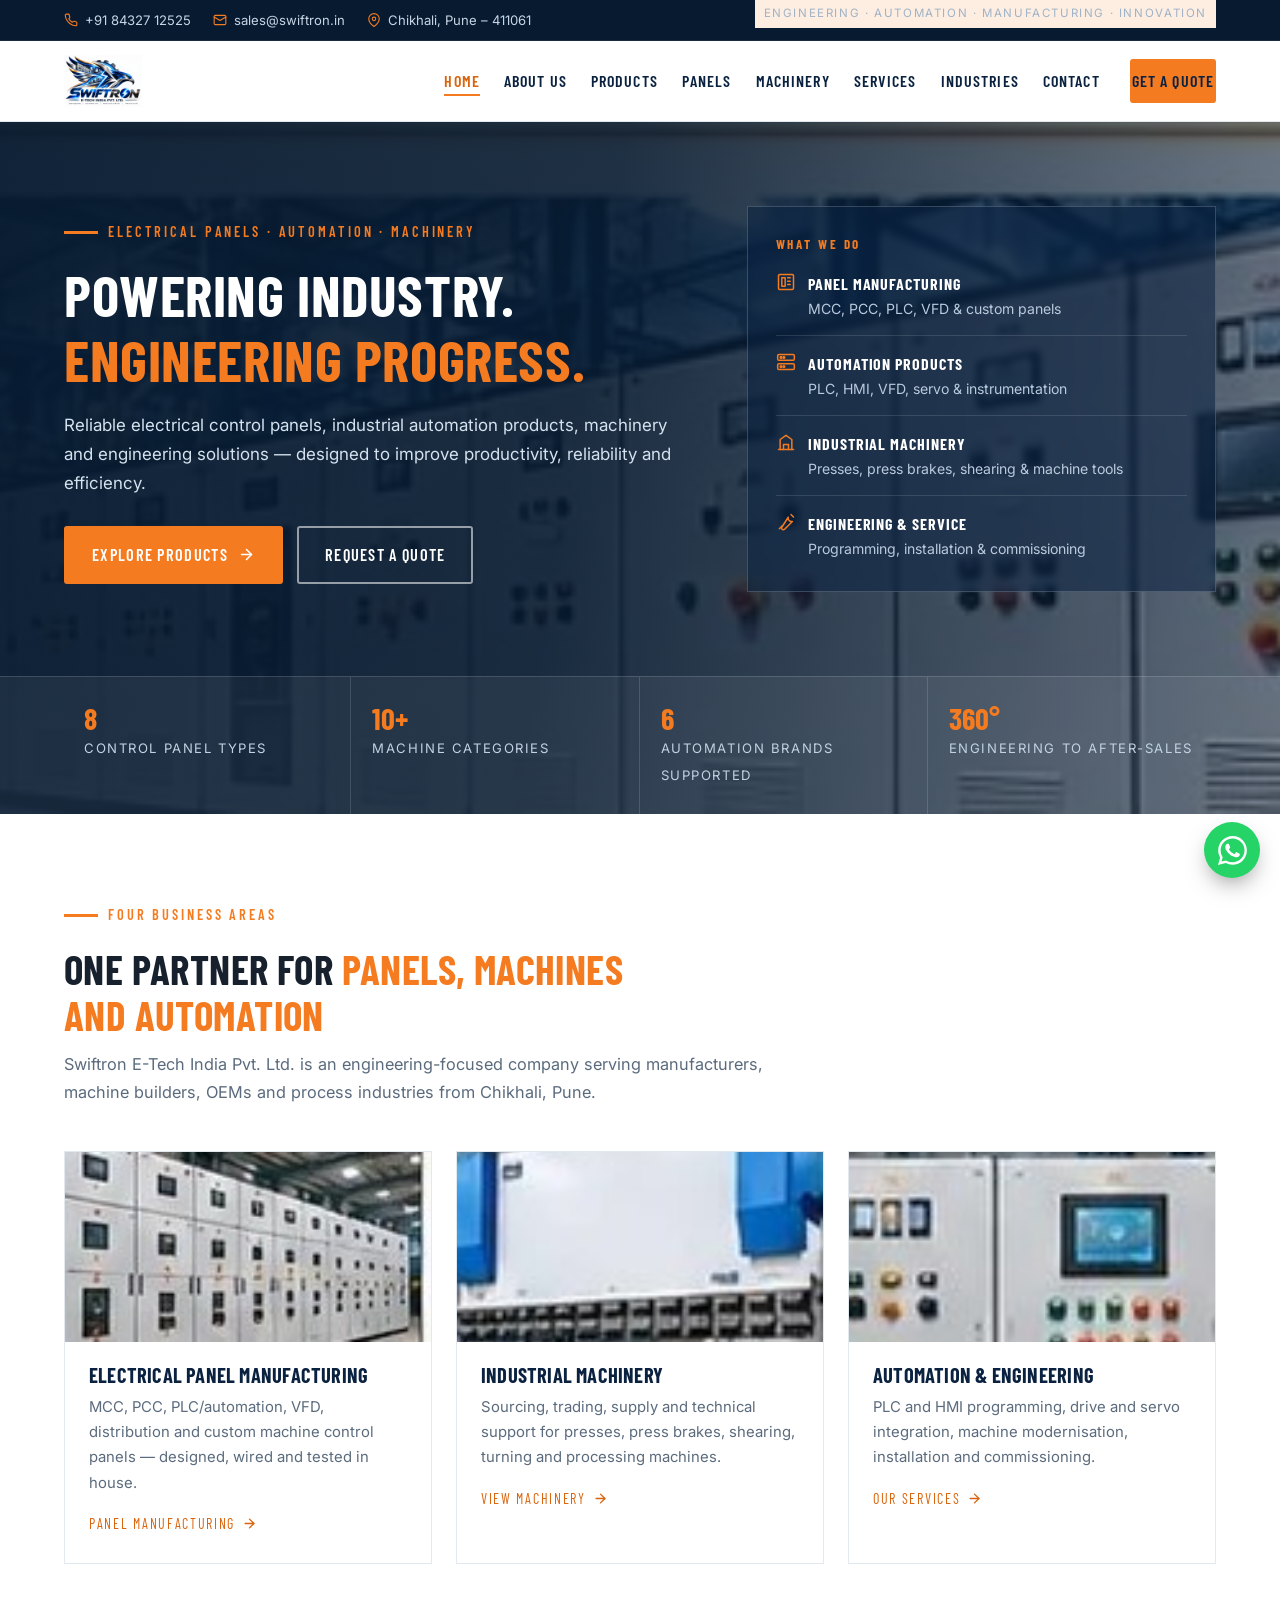
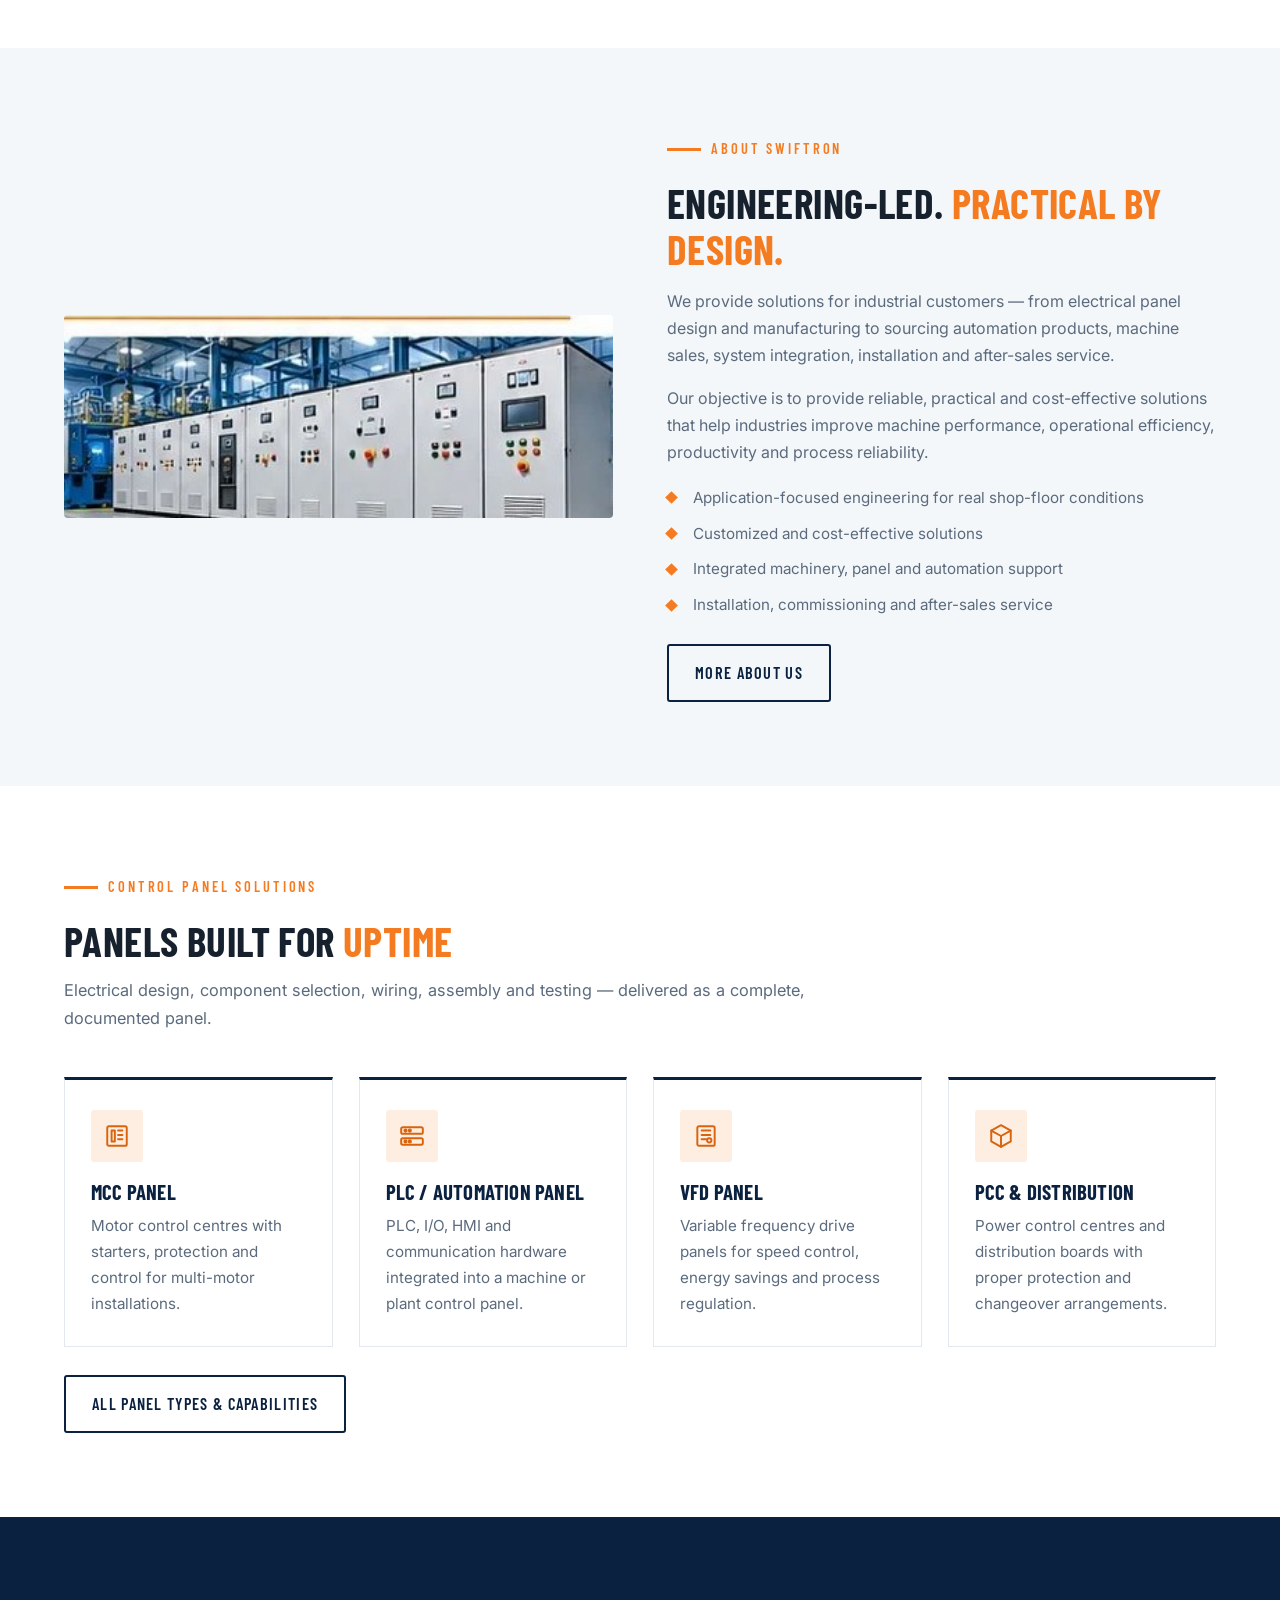
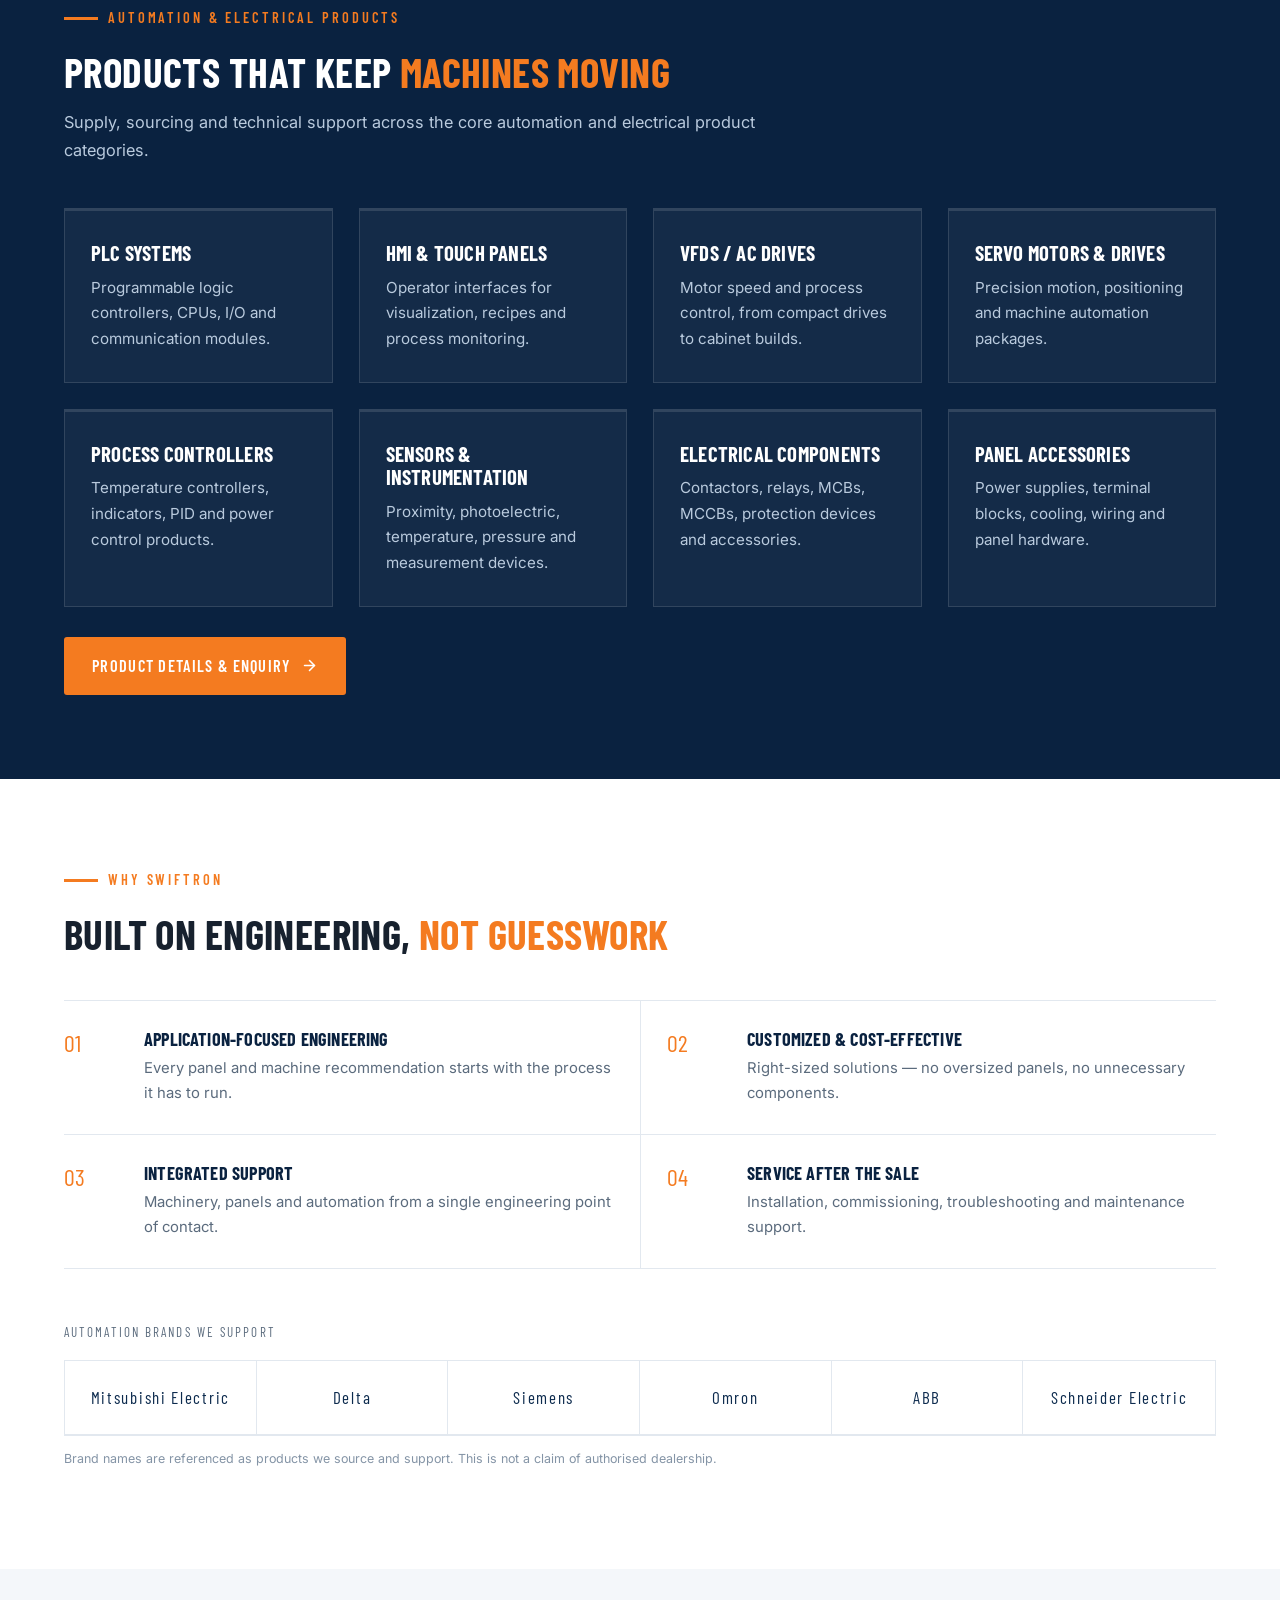
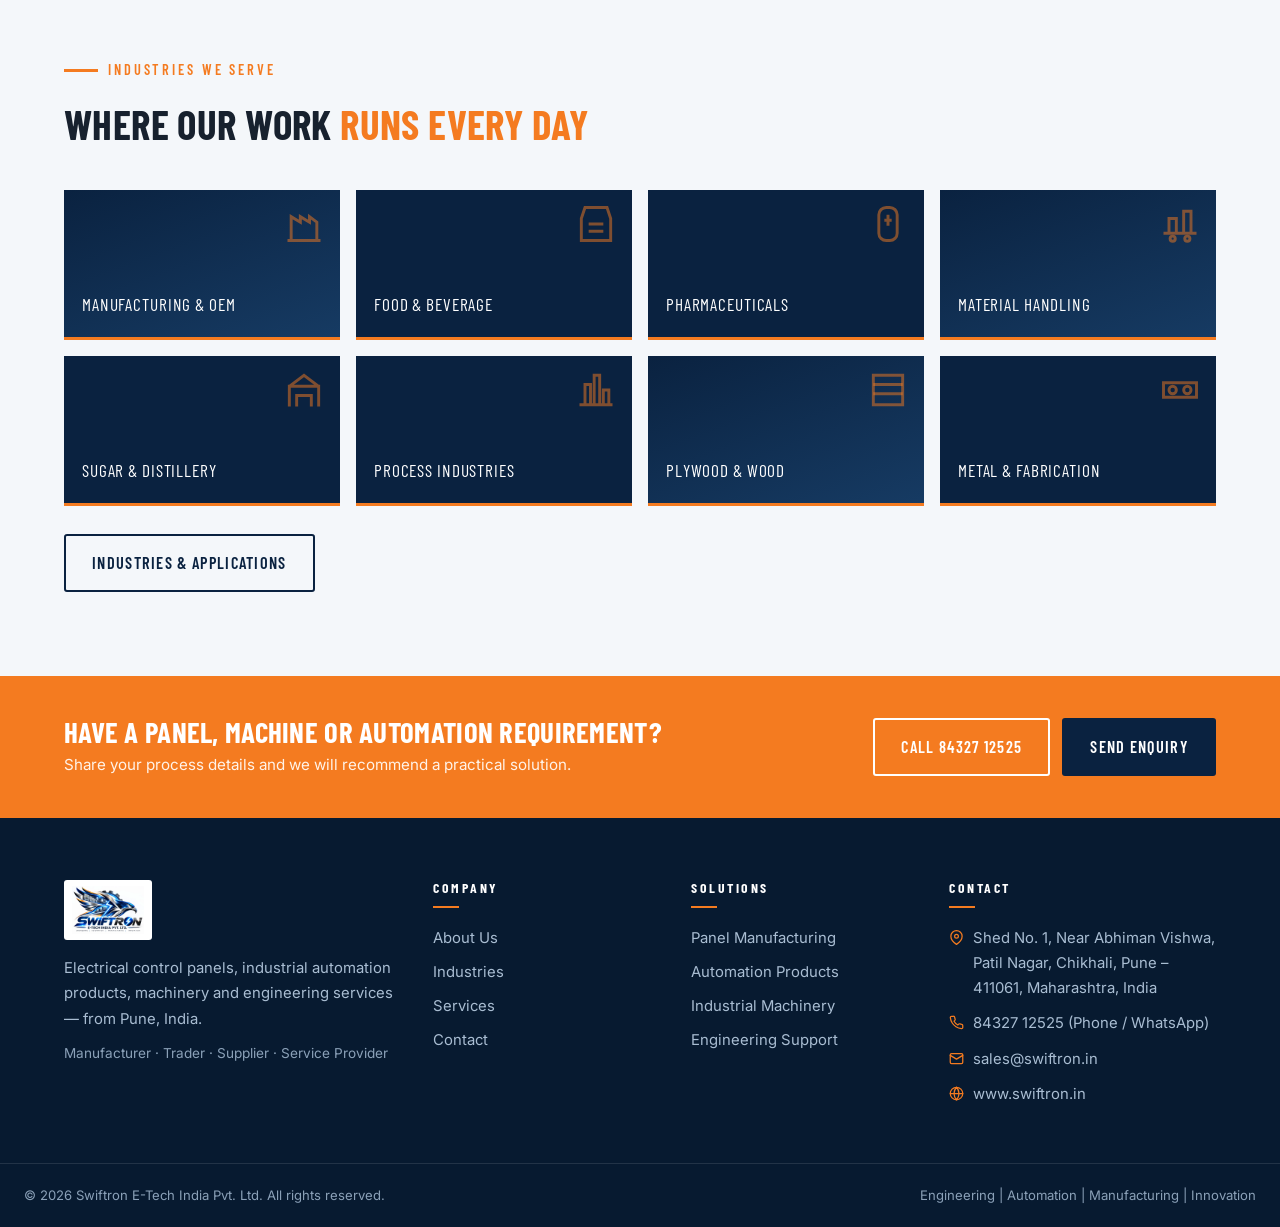
==== commit d3fa8926: "Replace placeholder photos with the brochure panel, machine and industry images. The four AI-generat" ====
--- a/index.html
+++ b/index.html
@@ -130,7 +130,7 @@
 
       <div class="cap-grid">
         <a href="panels.html" class="cap reveal">
-          <div class="cap-img"><img src="assets/panel.jpg" alt="Electrical control panel interior with PLC and wiring" loading="lazy" /></div>
+          <div class="cap-img"><img src="assets/panel-mcc.jpg" alt="Row of MCC electrical control panels" loading="lazy" /></div>
           <div class="cap-body">
             <h3>Electrical Panel Manufacturing</h3>
             <p>MCC, PCC, PLC/automation, VFD, distribution and custom machine control panels — designed, wired and tested in house.</p>
@@ -141,7 +141,7 @@
         </a>
 
         <a href="machinery.html" class="cap reveal">
-          <div class="cap-img"><img src="assets/machinery.jpg" alt="Hydraulic press brake machine in a fabrication workshop" loading="lazy" /></div>
+          <div class="cap-img"><img src="assets/mach-brake.jpg" alt="Press brake machine for sheet metal bending" loading="lazy" /></div>
           <div class="cap-body">
             <h3>Industrial Machinery</h3>
             <p>Sourcing, trading, supply and technical support for presses, press brakes, shearing, turning and processing machines.</p>
@@ -152,7 +152,7 @@
         </a>
 
         <a href="services.html" class="cap reveal">
-          <div class="cap-img"><img src="assets/engineer.jpg" alt="Automation engineer commissioning a control panel with a laptop" loading="lazy" /></div>
+          <div class="cap-img"><img src="assets/panel-custom.jpg" alt="Customised machine control panel with HMI and push buttons" loading="lazy" /></div>
           <div class="cap-body">
             <h3>Automation &amp; Engineering</h3>
             <p>PLC and HMI programming, drive and servo integration, machine modernisation, installation and commissioning.</p>
@@ -169,7 +169,7 @@
   <section class="section paper">
     <div class="container split">
       <div class="split-media reveal">
-        <img src="assets/hero.jpg" alt="Row of industrial electrical control panels" loading="lazy" />
+        <img src="assets/facility.jpg" alt="Row of electrical control panels built for an industrial plant" loading="lazy" />
       </div>
       <div class="reveal">
         <span class="eyebrow">About Swiftron</span>
--- a/css/style.css
+++ b/css/style.css
@@ -209,7 +209,7 @@
 .hero-bg {
   position: absolute;
   inset: 0;
-  background: url("../assets/hero.jpg") center 45% / cover no-repeat;
+  background: url("../assets/facility.jpg") center 45% / cover no-repeat;
 }
 .hero-bg::after {
   content: "";
@@ -410,6 +410,38 @@
   transform: rotate(45deg);
 }
 .section.dark .tick-list li { color: #c2d2e2; }
+
+/* Brochure photo grid */
+.photo-grid {
+  display: grid;
+  grid-template-columns: repeat(3, minmax(0, 1fr));
+  gap: 20px;
+}
+.photo-card {
+  margin: 0;
+  background: #fff;
+  border: 1px solid var(--line);
+  border-top: 3px solid var(--orange);
+  overflow: hidden;
+  transition: transform .2s ease, box-shadow .2s ease;
+}
+.photo-card:hover { transform: translateY(-3px); box-shadow: var(--shadow); }
+.photo-card img {
+  display: block;
+  width: 100%;
+  aspect-ratio: 16 / 10;
+  object-fit: cover;
+  background: #e9eef3;
+}
+.photo-card figcaption {
+  padding: 13px 14px;
+  font-family: var(--head);
+  font-size: 1rem;
+  letter-spacing: .05em;
+  text-transform: uppercase;
+  text-align: center;
+  color: var(--navy-800);
+}
 
 /* Split (text + image) */
 .split {
@@ -900,3 +932,12 @@
   .page-hero .container { padding-top: 44px; padding-bottom: 44px; }
   .form-card { padding: 24px 20px; }
 }
+
+/* Photo grid responsive */
+.photo-grid-4 { grid-template-columns: repeat(4, minmax(0, 1fr)); }
+@media (max-width: 1080px) {
+  .photo-grid, .photo-grid-4 { grid-template-columns: repeat(2, minmax(0, 1fr)); }
+}
+@media (max-width: 620px) {
+  .photo-grid, .photo-grid-4 { grid-template-columns: 1fr; }
+}
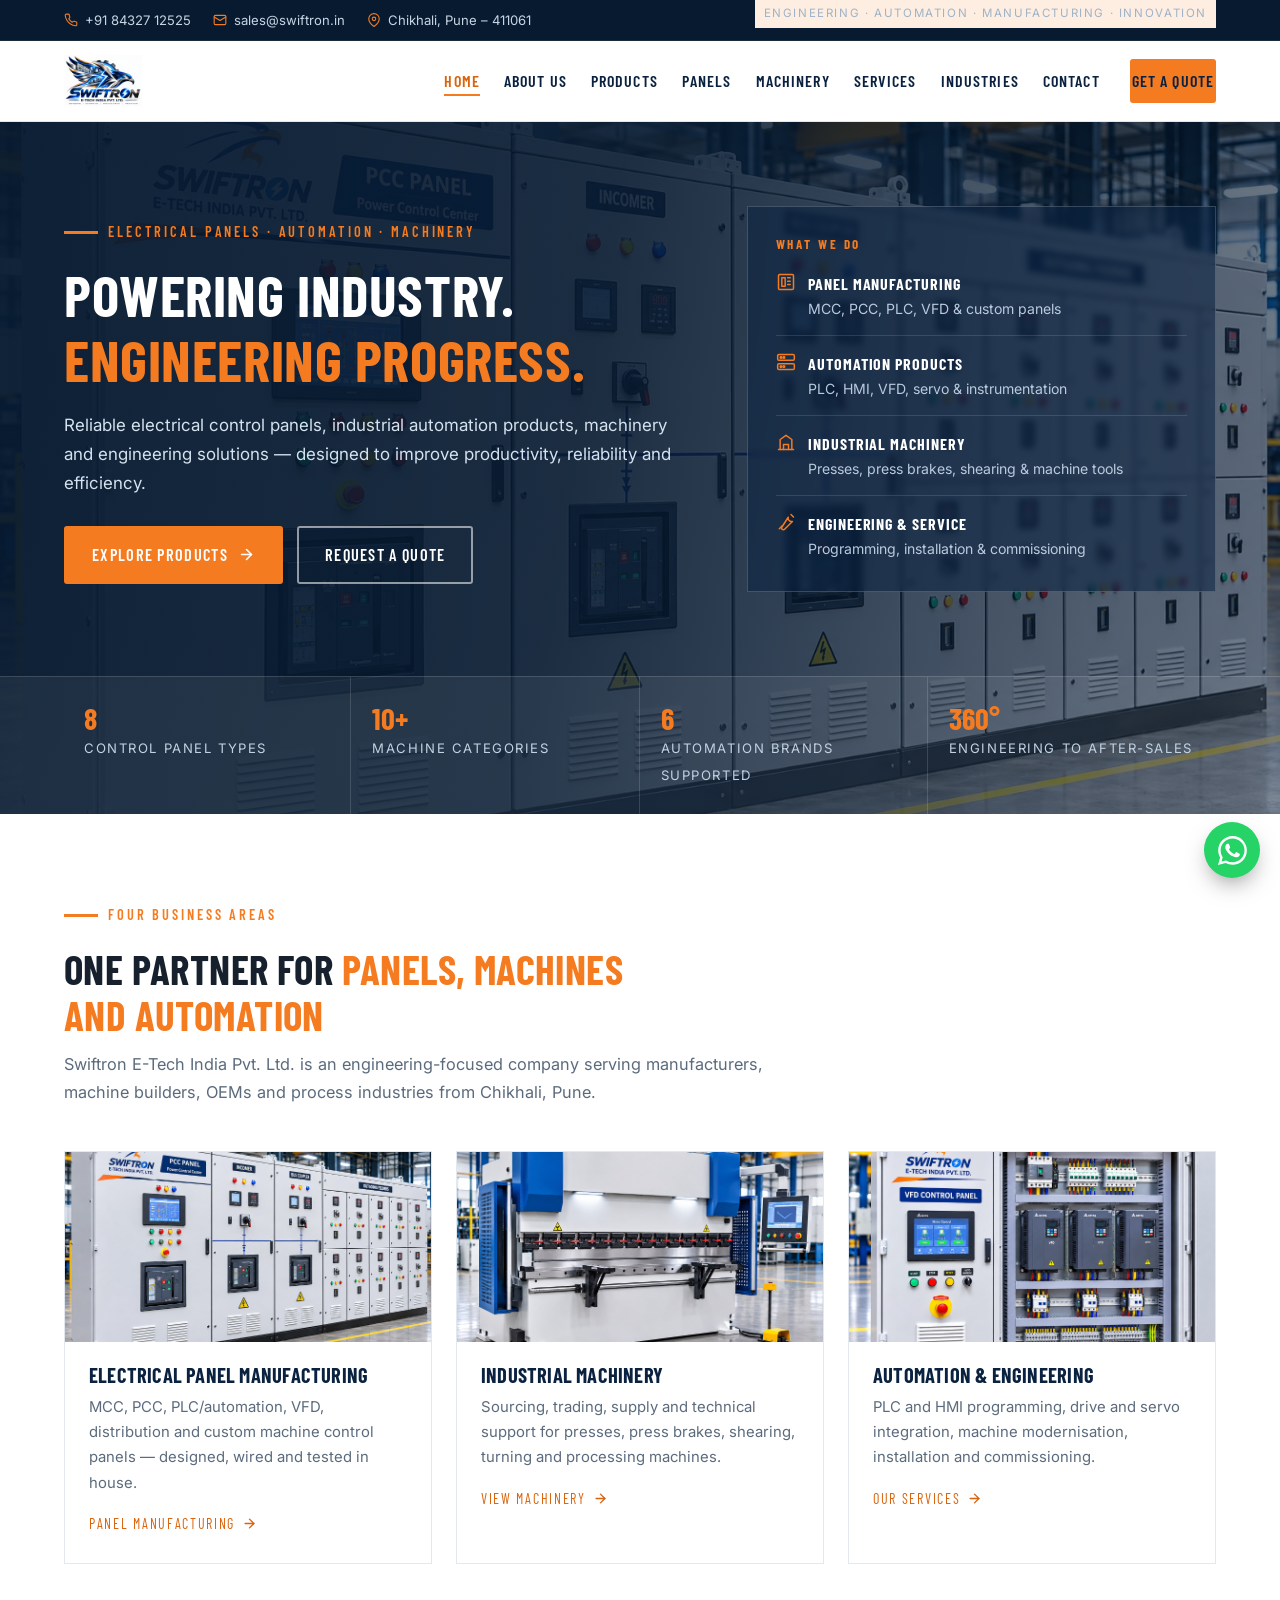
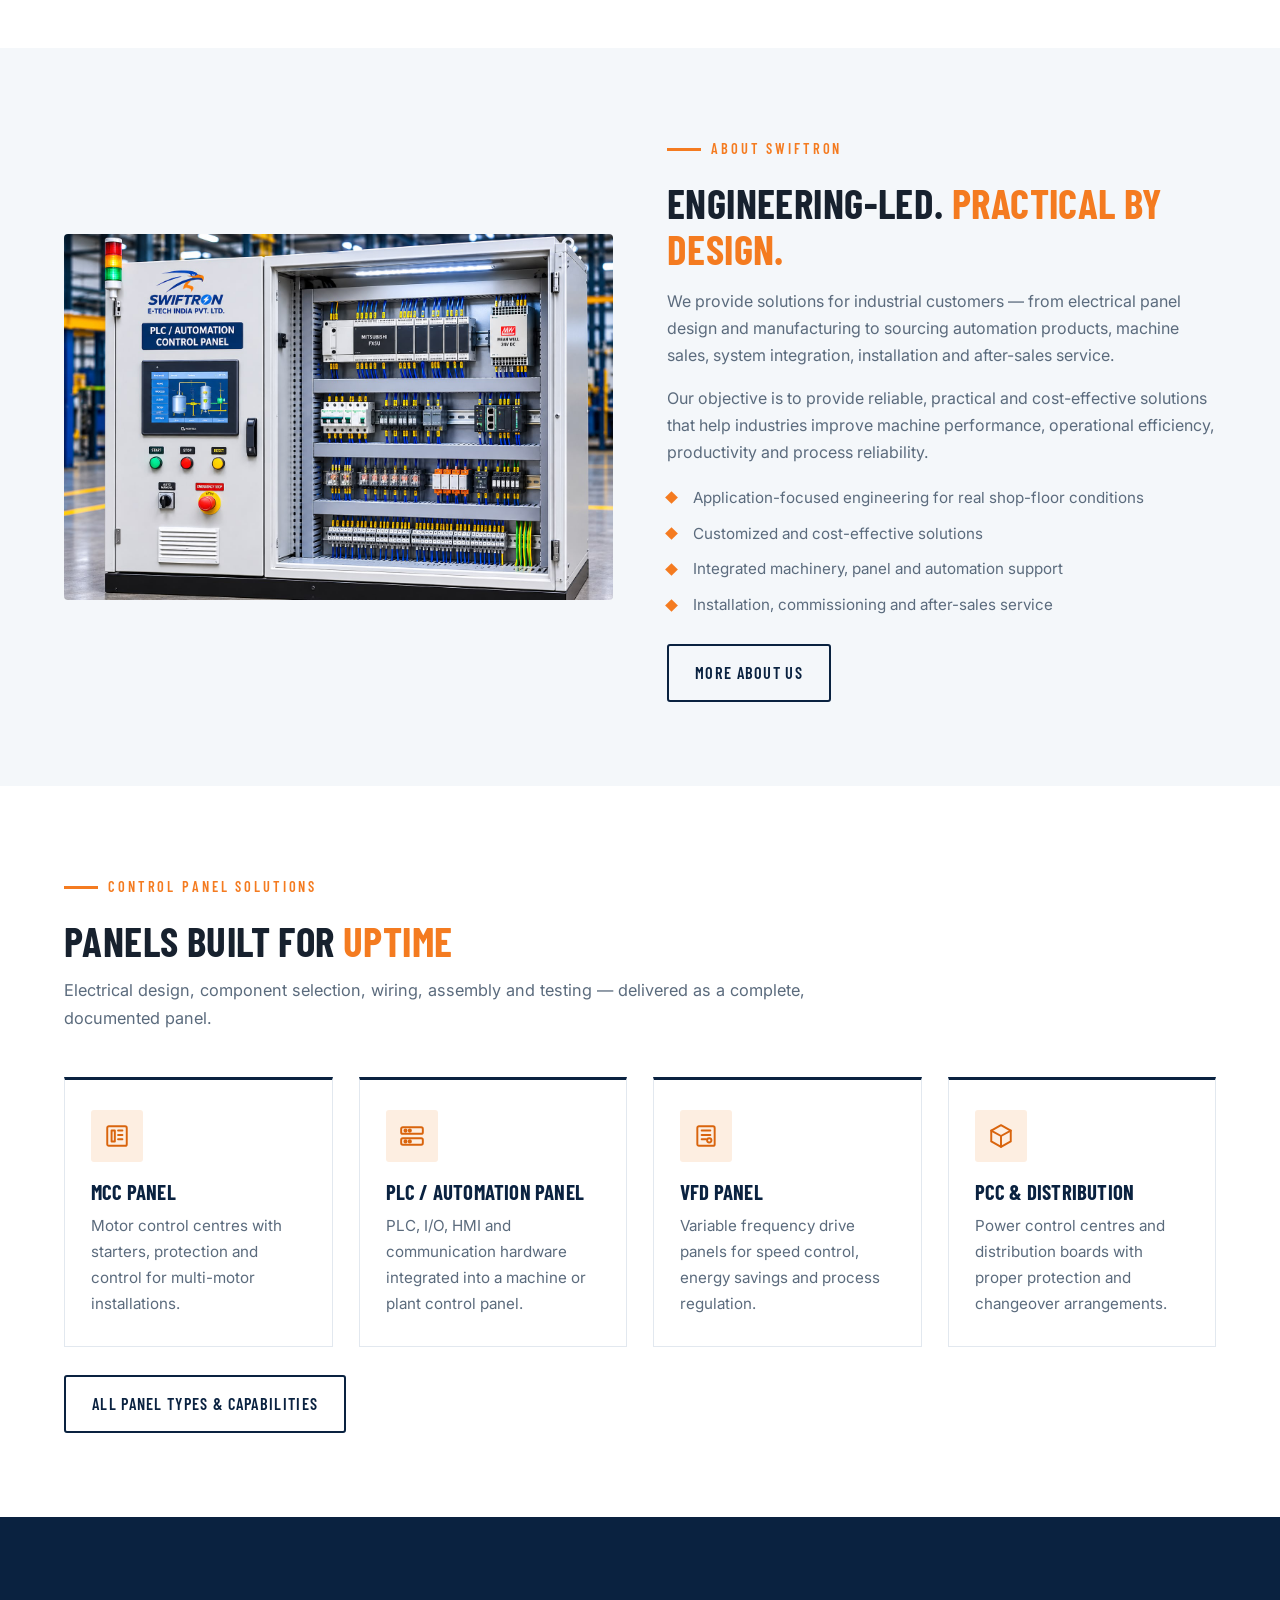
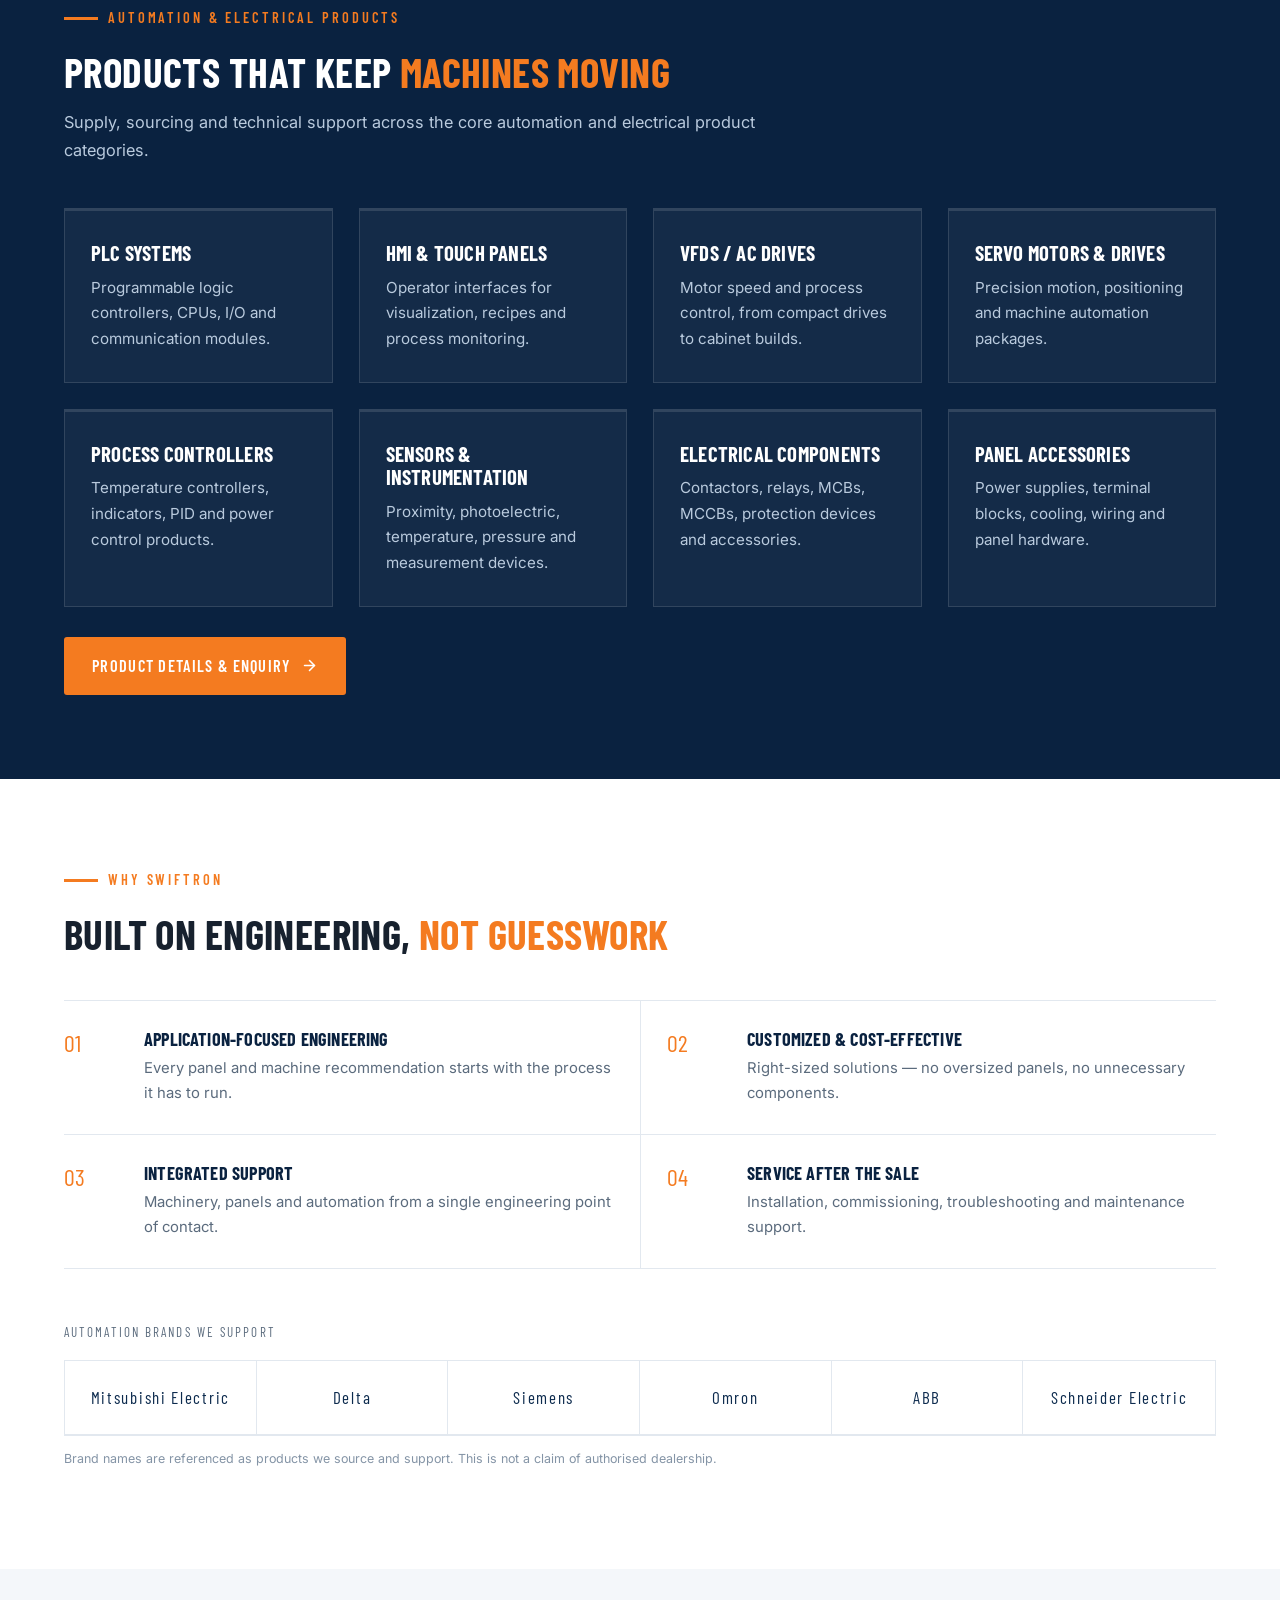
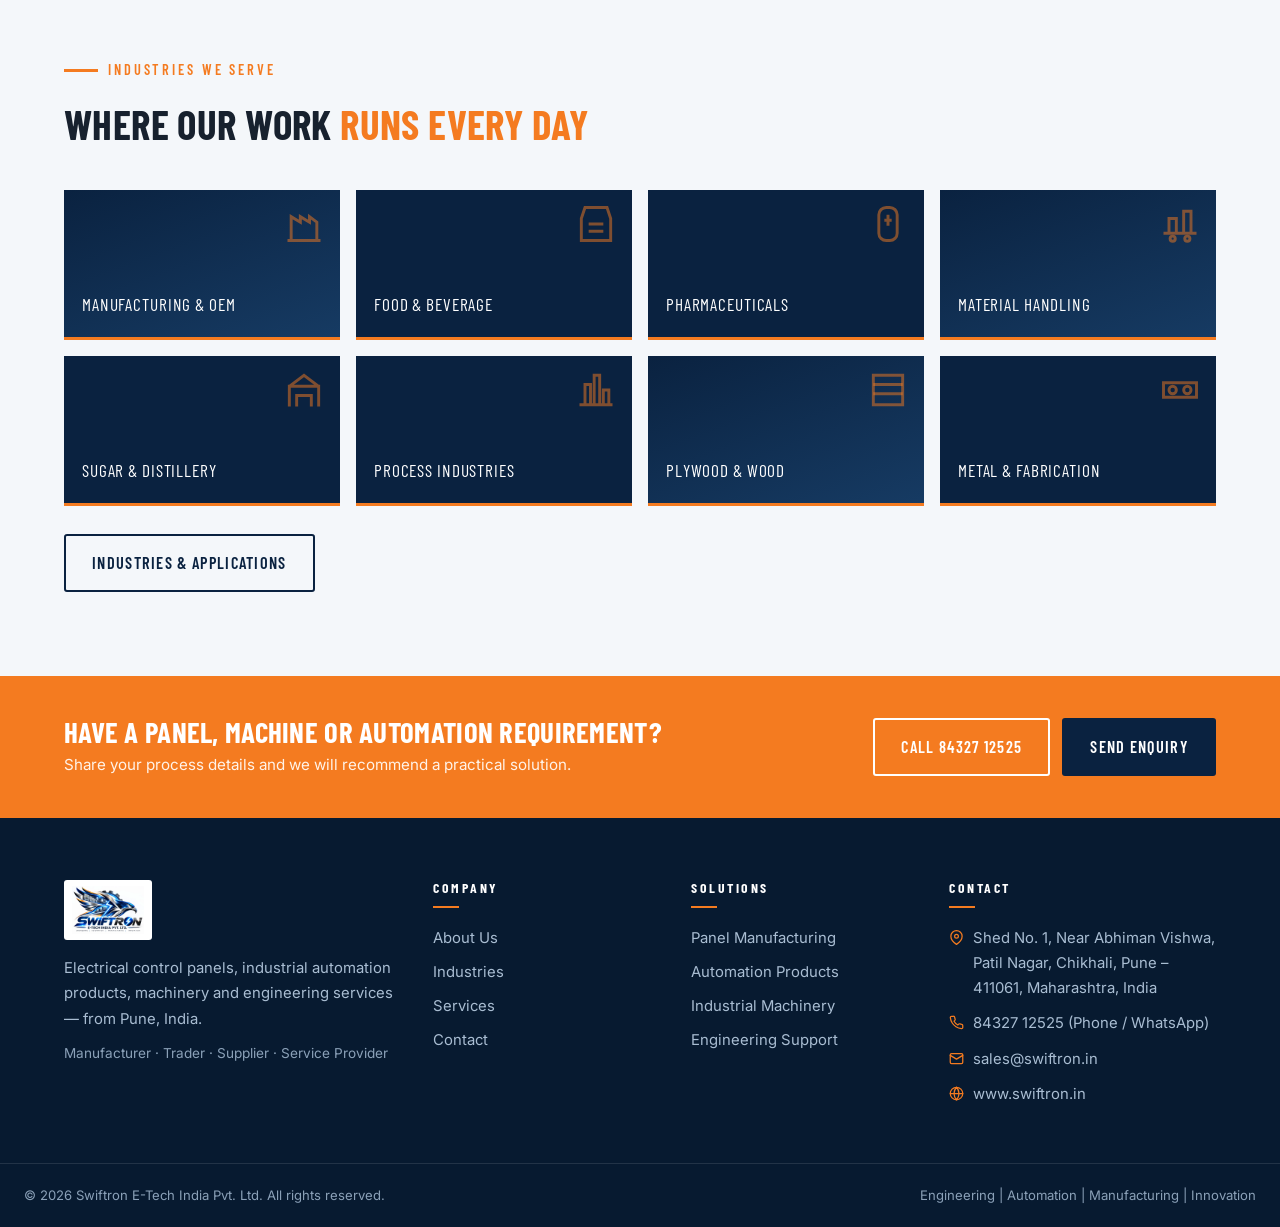
==== commit 01703a2f: "Swap the low-resolution brochure crops for the new high-resolution panel, machinery, industry and pr" ====
--- a/index.html
+++ b/index.html
@@ -130,7 +130,7 @@
 
       <div class="cap-grid">
         <a href="panels.html" class="cap reveal">
-          <div class="cap-img"><img src="assets/panel-mcc.jpg" alt="Row of MCC electrical control panels" loading="lazy" /></div>
+          <div class="cap-img"><img src="assets/panel-pcc.jpg" alt="Row of PCC electrical control panels"  loading="lazy" /></div>
           <div class="cap-body">
             <h3>Electrical Panel Manufacturing</h3>
             <p>MCC, PCC, PLC/automation, VFD, distribution and custom machine control panels — designed, wired and tested in house.</p>
@@ -152,7 +152,7 @@
         </a>
 
         <a href="services.html" class="cap reveal">
-          <div class="cap-img"><img src="assets/panel-custom.jpg" alt="Customised machine control panel with HMI and push buttons" loading="lazy" /></div>
+          <div class="cap-img"><img src="assets/panel-vfd.jpg" alt="VFD control panel with drives and operator interface" loading="lazy" /></div>
           <div class="cap-body">
             <h3>Automation &amp; Engineering</h3>
             <p>PLC and HMI programming, drive and servo integration, machine modernisation, installation and commissioning.</p>
@@ -169,7 +169,7 @@
   <section class="section paper">
     <div class="container split">
       <div class="split-media reveal">
-        <img src="assets/facility.jpg" alt="Row of electrical control panels built for an industrial plant" loading="lazy" />
+        <img src="assets/panel-plc.jpg" alt="PLC and automation control panel built in house" loading="lazy" />
       </div>
       <div class="reveal">
         <span class="eyebrow">About Swiftron</span>
--- a/css/style.css
+++ b/css/style.css
@@ -209,7 +209,7 @@
 .hero-bg {
   position: absolute;
   inset: 0;
-  background: url("../assets/facility.jpg") center 45% / cover no-repeat;
+  background: url("../assets/panel-pcc.jpg") center 45% / cover no-repeat;
 }
 .hero-bg::after {
   content: "";
@@ -433,6 +433,7 @@
   object-fit: cover;
   background: #e9eef3;
 }
+.photo-card-32 img { aspect-ratio: 3 / 2; }
 .photo-card figcaption {
   padding: 13px 14px;
   font-family: var(--head);
@@ -520,6 +521,9 @@
   position: relative;
 }
 .product-top svg { width: 54px; height: 54px; color: rgba(255, 255, 255, .92); }
+.product-top.has-photo { display: block; }
+.product-top.has-photo img { width: 100%; height: 100%; object-fit: cover; display: block; }
+.product-top.has-photo::after { display: none; }
 .product-top::after {
   content: "";
   position: absolute;
